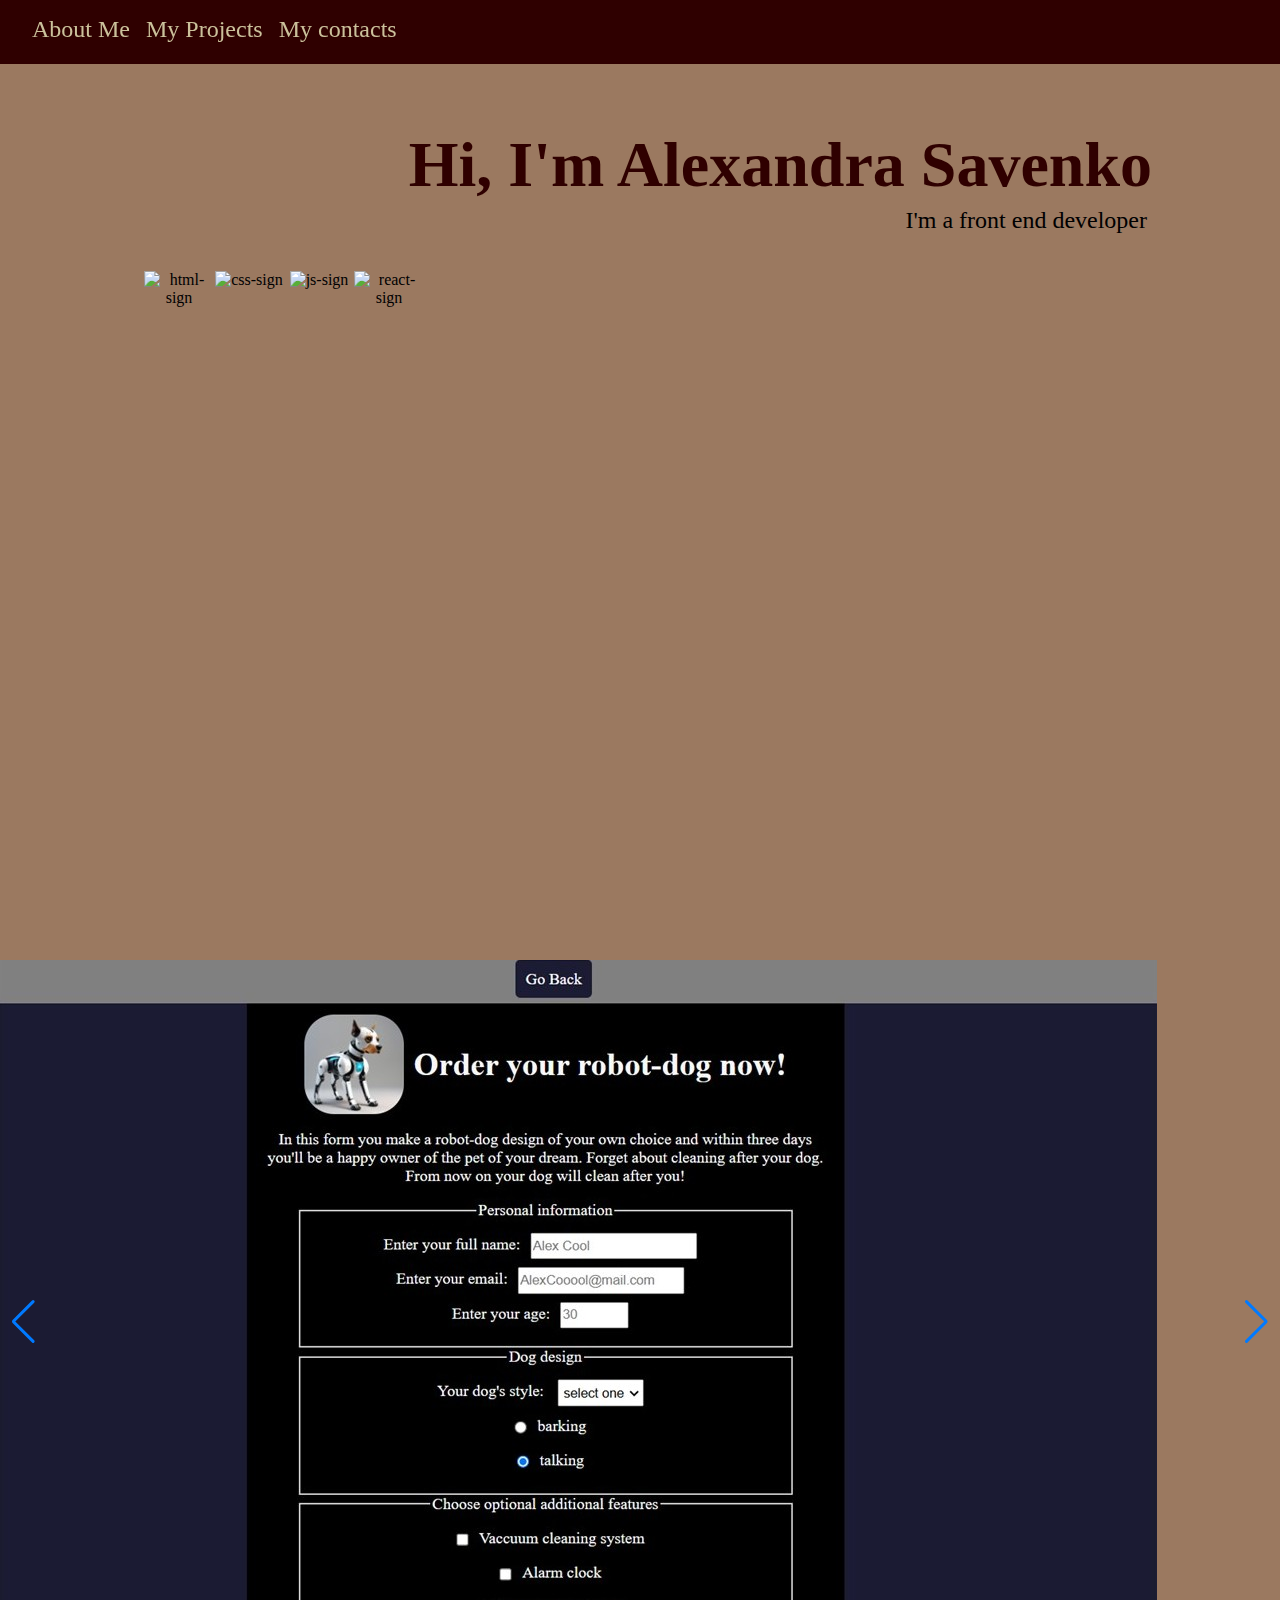
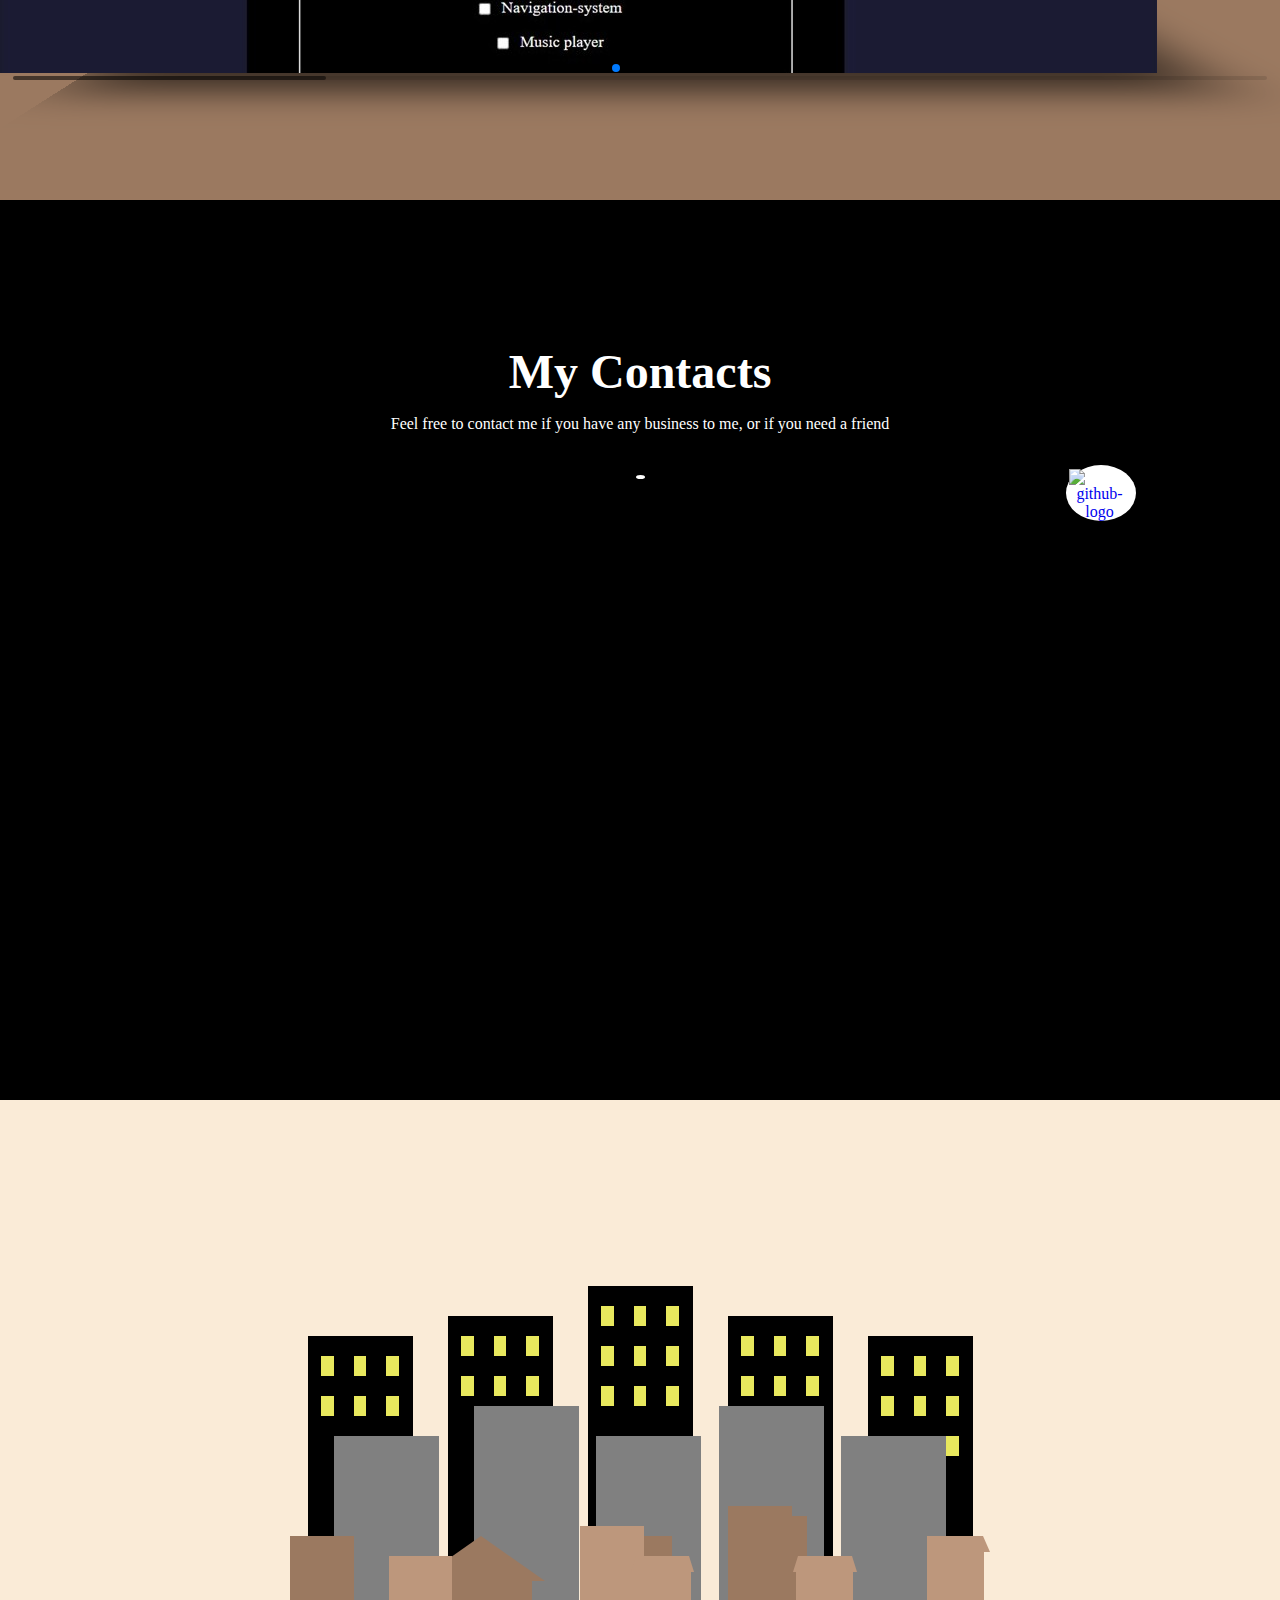
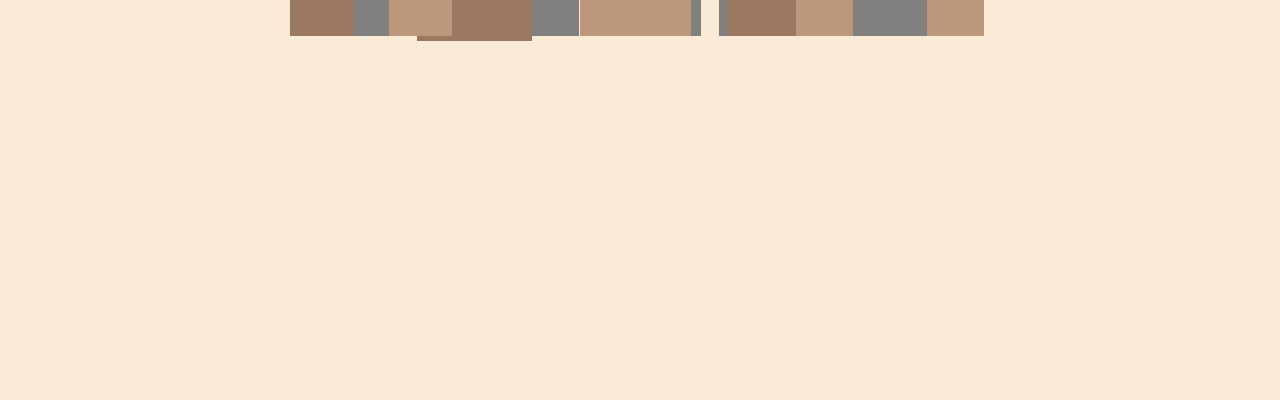
==== index.html @ 1b256c46 "city colors and windowns" ====
<!DOCTYPE html>
<html lang="en">
  <head>
    <meta charset="utf-8"/>
    <meta name="viewport" content="width=device-width, initial-scale=1.0"/>
    <title>My Portfolio</title>
    <link rel="stylesheet" href="./styles.css"/>
    <link
  rel="stylesheet"
  href="https://cdn.jsdelivr.net/npm/swiper@11/swiper-bundle.min.css"
/>

  </head>
  <body>
    <header>
      <nav id="navbar" class="navbar">
        <ul>
          <li><a href="#welcome-section">About Me</a></li>
          <li><a href="#projects">My Projects</a></li>
          <li><a href="#my-contacts">My contacts</a></li>
        </ul>
      </nav>
    </header>
    <main>
      <section id="welcome-section">
        <div class="container">
        <h1>Hi, I'm Alexandra Savenko</h1>
        <p>I'm a front end developer</p>
        <ul class="welcome-section-list">
          <li>
            <img src="https://www.svgrepo.com/show/508837/html5-01.svg" alt="html-sign"/>
            </li>
          <li>
            <img src="https://www.svgrepo.com/show/508794/css3-01.svg" alt="css-sign"/>
            </li>
          <li>
            <img src="https://www.svgrepo.com/show/521714/js.svg" alt="js-sign"/>
            </li>
          <li>
            <img src="https://www.svgrepo.com/show/424896/react-logo-programming-2.svg" alt="react-sign"/>
            </li>
        </ul>
        
        </div>
        
              </section>
              <section id="projects">
                <div class="swiper-container">
                <!-- <h2>My Portfolio</h2> -->
                <div class="swiper">
                  <!-- Additional required wrapper -->
                  <div class="swiper-wrapper">
                    <!-- Slides -->
                    <div class="swiper-slide">
                      <a id="profile-link" href="./SurveyFormPage/survey.html" target="_blank">
                        <img src="./img/SurveyImg.jpg" alt="survey form page" >
                      </a></div>
                    <div class="swiper-slide">
                        
                      <a id="profile-link" href="./TechnicalDocPage/techDoc.html" target="_blank">
                        <img src="./img/techDoc.jpg" alt="technical documentation page" >
                      </a></div>
                    <div class="swiper-slide">
                      <a id="profile-link" href="./ProductLandingPage/landing.html"target="_blank"> <img src="" alt="" >
                      </a></div>
                      <div class="swiper-slide">
                        <a id="profile-link" href="./cashRegProj/cashReg.html" target="_blank">
                          <img src="./img/SurveyImg.jpg" alt="" >
                        </a></div>
                    ...
                  </div>
                  <!-- If we need pagination -->
                  <div class="swiper-pagination"></div>
                
                  <!-- If we need navigation buttons -->
                  <div class="swiper-button-prev"></div>
                  <div class="swiper-button-next"></div>
                
                  <!-- If we need scrollbar -->
                  <div class="swiper-scrollbar"></div>
                </div> 
                <!-- end of swiper -->
                
               </div>
              </section>
              <section id="my-contacts">
                <div class="container">
                <h2>My Contacts</h2>
                <p>Feel free to contact me if you have any business to me, or if you need a friend</p>
                <ul>
                  <li>
                    <a href="https://ua.linkedin.com/"><img class="linkedin-logo" src="https://www.svgrepo.com/show/448234/linkedin.svg" alt=""/></a>
                  </li>
                   <li>
                    <a href="https://github.com/AlexandraSavenko"><img class="github-logo"  src="https://www.svgrepo.com/show/501210/github.svg" alt=""/></a>
                  </li>
                   <li>
                    <a href="+380977155733"><img class="phone" src="https://www.svgrepo.com/show/369484/phonecall-receive.svg" alt="github-logo"/></a>
                                      </li>
                </ul>
                </div>
              </section>
    </main>
    <footer>
      <div class="city-container">
        <div class="background">
        <div class="bb1 bb">
          <div class="window"></div>
          <div class="window"></div>
          <div class="window"></div>
          <div class="window"></div>
          <div class="window"></div>
          <div class="window"></div>
        </div>
        <div class="bb2 bb">
          <div class="window"></div>
          <div class="window"></div>
          <div class="window"></div>
          <div class="window"></div>
          <div class="window"></div>
          <div class="window"></div>
        </div>
        <div class="bb3 bb">
          <div class="window"></div>
          <div class="window"></div>
          <div class="window"></div>
          <div class="window"></div>
          <div class="window"></div>
          <div class="window"></div>
          <div class="window"></div>
          <div class="window"></div>
          <div class="window"></div>
        </div>
        <div class="bb4 bb">
          <div class="window"></div>
          <div class="window"></div>
          <div class="window"></div>
          <div class="window"></div>
          <div class="window"></div>
          <div class="window"></div>
        </div>
        <div class="bb5 bb">
          <div class="window"></div>
          <div class="window"></div>
          <div class="window"></div>
          <div class="window"></div>
          <div class="window"></div>
          <div class="window"></div>
          <div class="window"></div>
          <div class="window"></div>
          <div class="window"></div>
        </div>
      </div>
      <div class="foreground">
        <div></div>
        <div></div>
        <div class="fb1 fb"></div>
        <div></div>
        <div class="fb2 fb"></div>
        <div class="fb3 fb"></div>
        <div class="fb4 fb"></div>
        <div class="fb5 fb"></div>
        <div></div>
        <div></div>
      </div>
      <div class="first-line">
        <div class="fbl1 flb fbl-noroof"></div>
        <div class="fbl2 flb fbl-noroof"></div>
        <div class="fbl3 flb">
          <div class="fbl3a"></div>
          <div class="fbl3b"></div>
        </div>
        <div class="fbl4 flb fbl-noroof"></div>
        <div class="fbl5 flb fbl-noroof"></div>
        <div class="fbl6 flb fbl-noroof">
          
        </div>
        <div class="fbl7 flb">
          <div class="fbl7a"></div>
        <div class="fbl7b"></div>
      </div>
        <div class="fbl8 flb fbl-noroof">
          
        </div>
        <div class="fbl9 flb">
          <div class="fbl9a"></div>
        <div class="fbl9b"></div>
        </div>
        <div class="fbl10 flb">
          <div class="fbl10a"></div>
        <div class="fbl10b"></div>
        </div>
      </div>
      </div>
    </footer>
    <script src="./script.js"></script>
    
<script src="https://cdn.jsdelivr.net/npm/swiper@11/swiper-bundle.min.js"></script>
<script>
  const swiper = new Swiper('.swiper', {
    // Optional parameters
    // direction: 'vertical',
    effect: "cube",
    cubeEffect: {
shadow: true,
    },
     loop: true,
  
    // If we need pagination
    pagination: {
      el: '.swiper-pagination',
    },
  
    // Navigation arrows
    navigation: {
      nextEl: '.swiper-button-next',
      prevEl: '.swiper-button-prev',
    },
  
    // And if we need scrollbar
    scrollbar: {
      el: '.swiper-scrollbar',
    },
  });
</script>
  </body>
</html>
---- styles.css ----
*, :before, :after{box-sizing: border-box;
    margin: 0;
    padding: 0;}
    body{width: 100%;
    height: 100vh;
    }
    :root {
      --chocolate: #2f0000;
      --cappuchino: #9b7960;
      --latte: #bd977c;
      --flat-white: #cbc19b;
      --orange: orangered;
      --black: black;
      --grey: grey;
      --window-color: rgb(232, 232, 93);
    }
    section{
      height: 100vh;
    }
    ul{list-style-type: none;
    }
    a{text-decoration: none;
    }

     h2{
       font-size: 3rem;
       text-align: center;
       padding: 1rem 0;
     }
    header{
      position: fixed;
      top: 0;
     background-color: var(--chocolate);
     width: 100%;
     padding: 1rem;
     z-index: 999;
    }
    #navbar{position: fixed;
    top: 0;}
    .navbar ul{
      display: flex;
    gap: 1rem;
    justify-content: flex-end;
    }
    .navbar a{
      color: var(--flat-white);
      font-size: 1.5rem;
    }
    .navbar a:hover{
      color: var(--orange);
    }
    #welcome-section{
      width: 100%;
      height: 100vh;
      background-color: var(--cappuchino);
    }
    .container{
      padding: 0 10%;
      position: relative;
    }
    #welcome-section h1{
        color: var(--chocolate);
      font-size: 3rem;
      width: 100%;
      text-align: end;
    }
    #welcome-section p{
      text-align: end;
      font-size: 1.5rem;
      padding: 5px;
    }
    .welcome-section-list{
      display: flex;
      justify-content: flex-end;
      margin-top: 1rem;
      width: fit-content;
    }
    .welcome-section-list li{
     
      text-align: end;
    }
    .welcome-section-list img{width: 80%;
     }
     .welcome-section-list img:hover{
       width: 120%;
     }
     .swiper-container {
padding-top: 60px;
     }
     .swiper {
      width: 100%;
      height: 90%;
    }
    #projects{
       height: 100vh;
       background-color: var(--cappuchino);
       }
       #projects h2{
        color: var(--chocolate);
       }
    
     #my-contacts{
       background-color: black;
       color: white;
       height: 100vh;
       width: 100%;
     }
    
     #my-contacts p{text-align: center;}
     #my-contacts ul{
       margin-top: 1rem;
       display: flex;
       justify-content: space-between;
     }
    #my-contacts img{max-width: 100%;}
    
    .container ul{padding: 1rem;}
    .container ul li{
      text-align: center;
      width: 70px;
      height: 70px;
    }
    li .github-logo, li .phone{
      background-color: white;
      border-radius: 50%;
      padding: 4px 6px 0 3px;
      overflow: visible;
    }
    
    footer{
      background-color: antiquewhite;
      height: 100vh;
      width: 100vw;
      padding: 10px;
    }
    .city-container{
margin: 10% auto; 
width: 700px;
      height: 400px;
      position: relative;
      
    }
    .background{
      width: 100%;
      height: 100%;
      display: flex;
      align-items: flex-end;
      justify-content: space-around;
    }
    
    .bb{
      width: 15%;
      height: 300px;
      background-color: black;
      padding: 20px 10px;
      display: flex;
      flex-wrap: wrap;
      align-content: flex-start;
      justify-content: center;
      gap: 20px;
    }
    .window{
      width: 15%;
      height: 20px;
      background-color: var(--window-color);
    }
    .bb2, .bb4 {
      height: 320px;
    }
    .bb3{
      height: 350px;;
    }
    .foreground, .first-line {
      width: 100%;
      height: 100%;
      position: absolute;
      top: 0;
      display: flex;
      align-items: flex-end;
      justify-content: space-around;
    }
    .fb{
      width: 15%;
      height: 200px;
      background-color: grey;
    }
    .fb2, .fb4{
      height: 230px;
    }
    
    .flb{
      width: 20%;
      height: 100px;
      
    }
    .fbl-noroof{
      background-color: var(--cappuchino);
    }
    .fbl2{
      position: relative;
      left: 5%;
      height: 80px;
      background-color: #bd977c;
    }
    .fbl3a{
      border-bottom: 5vh solid var(--cappuchino); 
      border-left: 5vw solid transparent;
      border-right: 5vw solid transparent;
    }
    .fbl3b{
      width: 90%;
      height: 60%;
      background-color: var(--cappuchino);
    }
    .fbl4{
      position: relative;
      left: 5%;
      height: 110px;
      background-color: #bd977c;
    }
    .fbl6{
      height: 130px;
      position: relative;
      left: 8%;
    }
    .fbl7{
      position: relative;
      right: 15%;
      height: 80px;
    }
    .fbl7a, .fbl9a{
   
      border-bottom: 16px solid var(--latte);
      border-left: 5px solid transparent;
      border-right: 5px solid transparent;
    }
    .fbl7b, .fbl9b{
      width: 90%;
      height: 80%;
      margin: 0 auto;
      background-color: var(--latte);
    }
    .fbl8{
      position: relative;
      right: 8%;
      height: 120px;
    }
    .fbl9{
      position: relative;
      right: 10%;
      height: 80px;
    }
    .fbl10a{ border-bottom: 16px solid var(--latte);
      border-right: 7px solid transparent;
      }
    .fbl10b{
      width: 90%;
      height: 84%;
background-color: var(--latte);    }
    @media only screen and (min-width: 900px){
      .container{
      padding: 10%;
    }
    header{
        padding: 2rem;
    }
    #navbar{
        top: 1rem;
    }
    #welcome-section h1{font-size: 4rem;}
    }
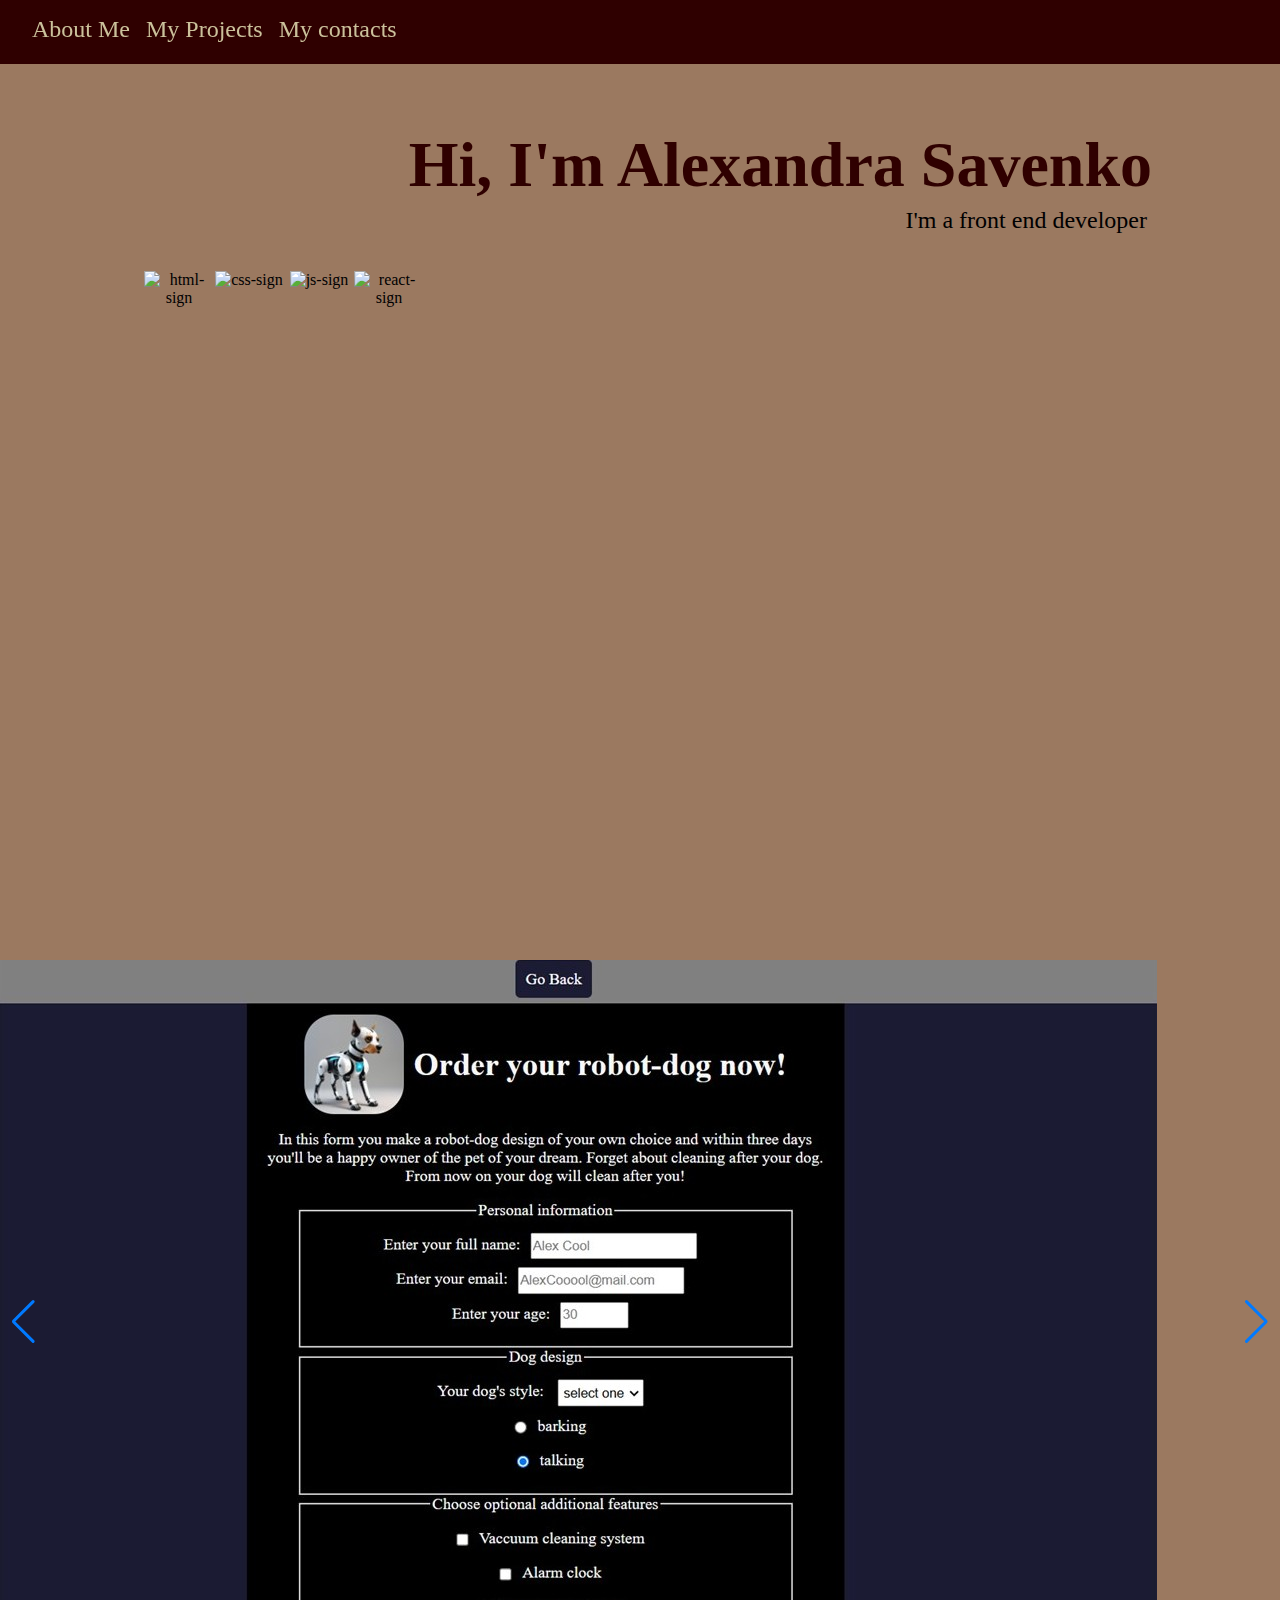
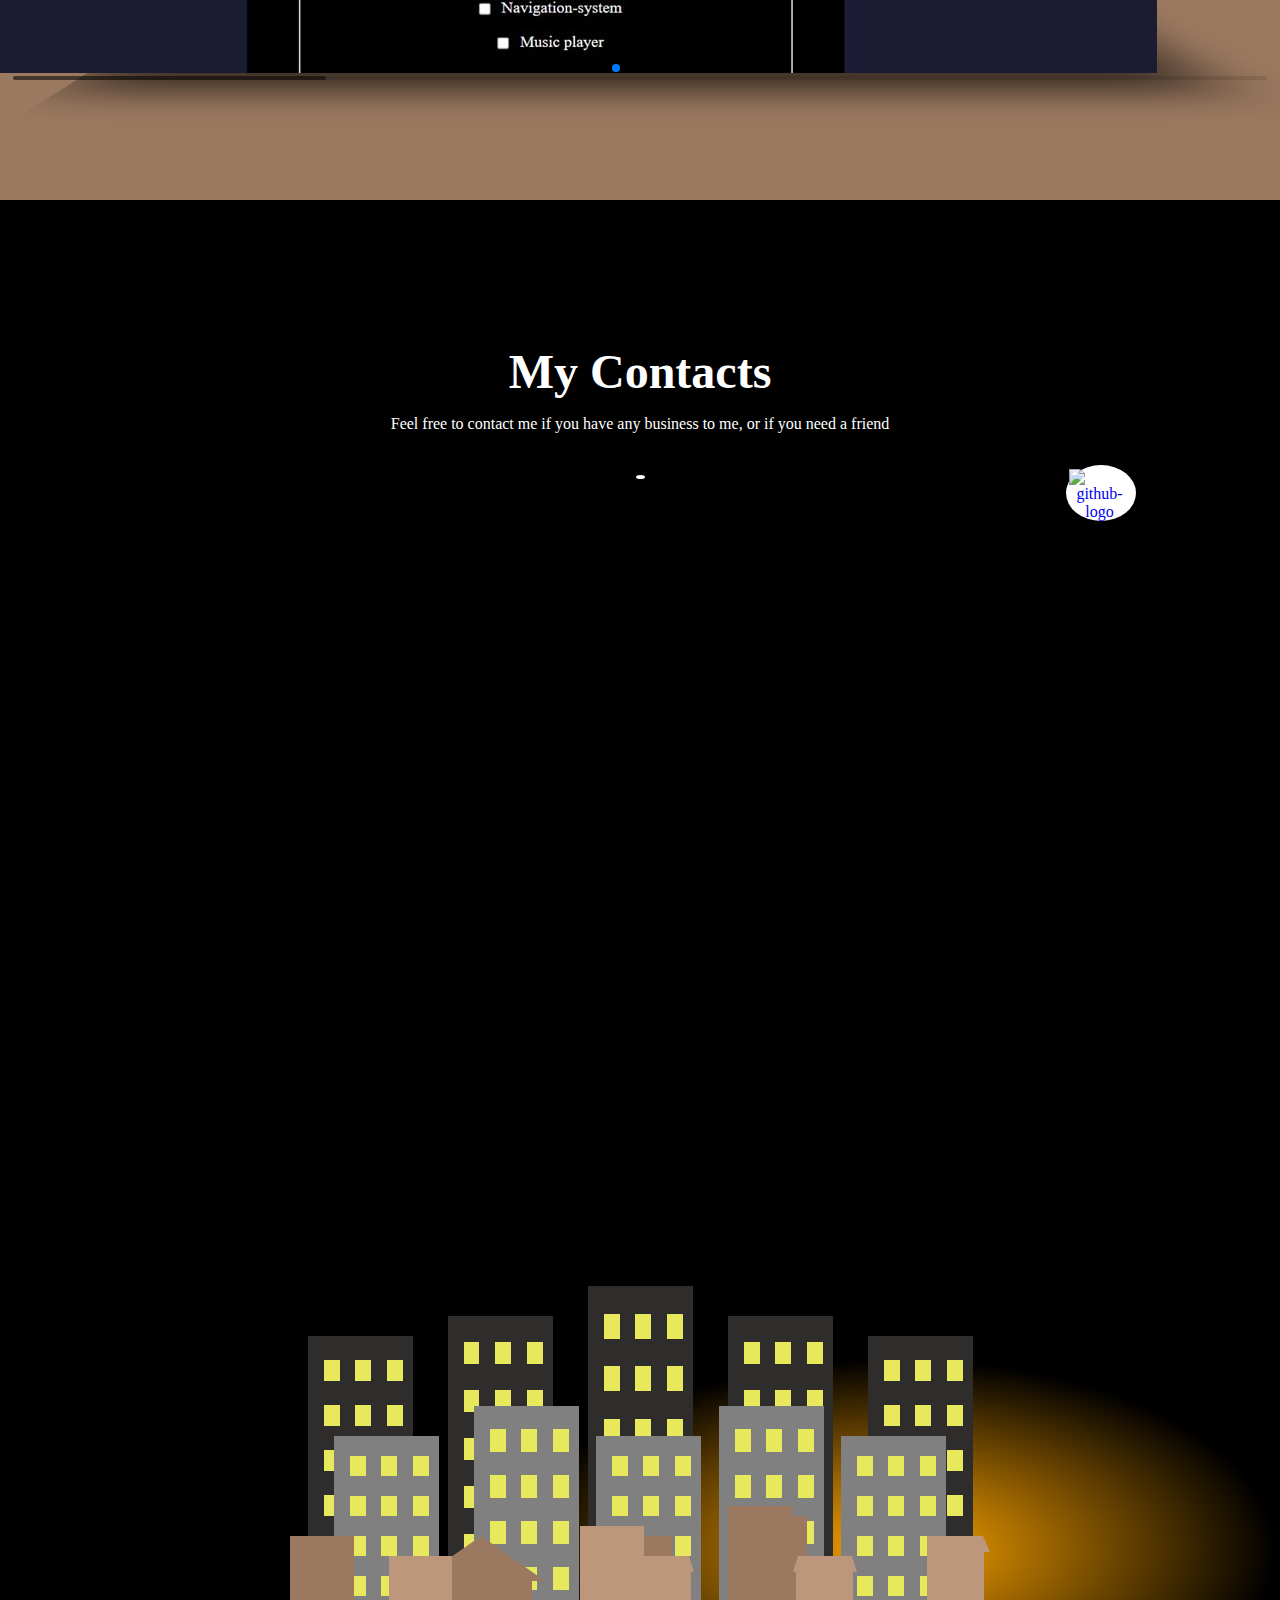
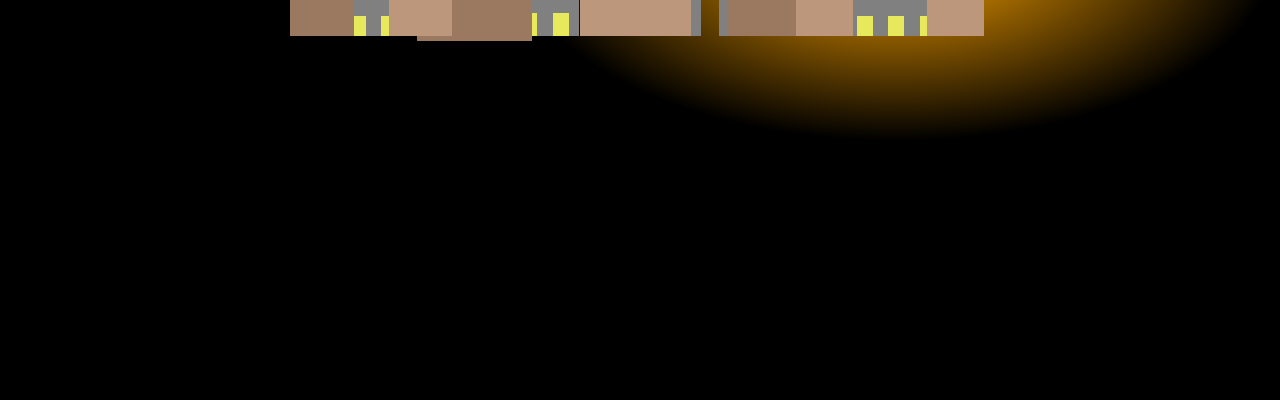
==== commit 1d51c51e: "footer added" ====
--- a/index.html
+++ b/index.html
@@ -105,50 +105,14 @@
       <div class="city-container">
         <div class="background">
         <div class="bb1 bb">
-          <div class="window"></div>
-          <div class="window"></div>
-          <div class="window"></div>
-          <div class="window"></div>
-          <div class="window"></div>
-          <div class="window"></div>
         </div>
         <div class="bb2 bb">
-          <div class="window"></div>
-          <div class="window"></div>
-          <div class="window"></div>
-          <div class="window"></div>
-          <div class="window"></div>
-          <div class="window"></div>
         </div>
         <div class="bb3 bb">
-          <div class="window"></div>
-          <div class="window"></div>
-          <div class="window"></div>
-          <div class="window"></div>
-          <div class="window"></div>
-          <div class="window"></div>
-          <div class="window"></div>
-          <div class="window"></div>
-          <div class="window"></div>
         </div>
         <div class="bb4 bb">
-          <div class="window"></div>
-          <div class="window"></div>
-          <div class="window"></div>
-          <div class="window"></div>
-          <div class="window"></div>
-          <div class="window"></div>
         </div>
         <div class="bb5 bb">
-          <div class="window"></div>
-          <div class="window"></div>
-          <div class="window"></div>
-          <div class="window"></div>
-          <div class="window"></div>
-          <div class="window"></div>
-          <div class="window"></div>
-          <div class="window"></div>
-          <div class="window"></div>
         </div>
       </div>
       <div class="foreground">
--- a/styles.css
+++ b/styles.css
@@ -11,6 +11,7 @@
       --flat-white: #cbc19b;
       --orange: orangered;
       --black: black;
+      --dark-grey: rgb(47, 44, 44);
       --grey: grey;
       --window-color: rgb(232, 232, 93);
     }
@@ -128,7 +129,12 @@
     }
     
     footer{
-      background-color: antiquewhite;
+     background: radial-gradient(
+      ellipse at 70%,
+      orange,
+      black 30%,
+      black 100%
+     );
       height: 100vh;
       width: 100vw;
       padding: 10px;
@@ -151,13 +157,21 @@
     .bb{
       width: 15%;
       height: 300px;
-      background-color: black;
-      padding: 20px 10px;
-      display: flex;
-      flex-wrap: wrap;
-      align-content: flex-start;
-      justify-content: center;
-      gap: 20px;
+      background-color: var(--dark-grey);
+      background: repeating-linear-gradient(
+        90deg,
+        var(--dark-grey),
+        var(--dark-grey) 15%,
+        transparent 15%,
+        transparent 30%
+      ),
+      repeating-linear-gradient(
+        var(--dark-grey),
+        var(--dark-grey) 8%,
+        var(--window-color) 8%,
+        var(--window-color) 15%
+
+      )
     }
     .window{
       width: 15%;
@@ -183,6 +197,20 @@
       width: 15%;
       height: 200px;
       background-color: grey;
+      background: repeating-linear-gradient(
+        90deg,
+        var(--grey),
+        var(--grey) 15%,
+        transparent 15%,
+        transparent 30%
+      ),
+      repeating-linear-gradient(
+        var(--grey),
+        var(--grey) 10%,
+        var(--window-color) 10%,
+        var(--window-color) 20%
+
+      )
     }
     .fb2, .fb4{
       height: 230px;
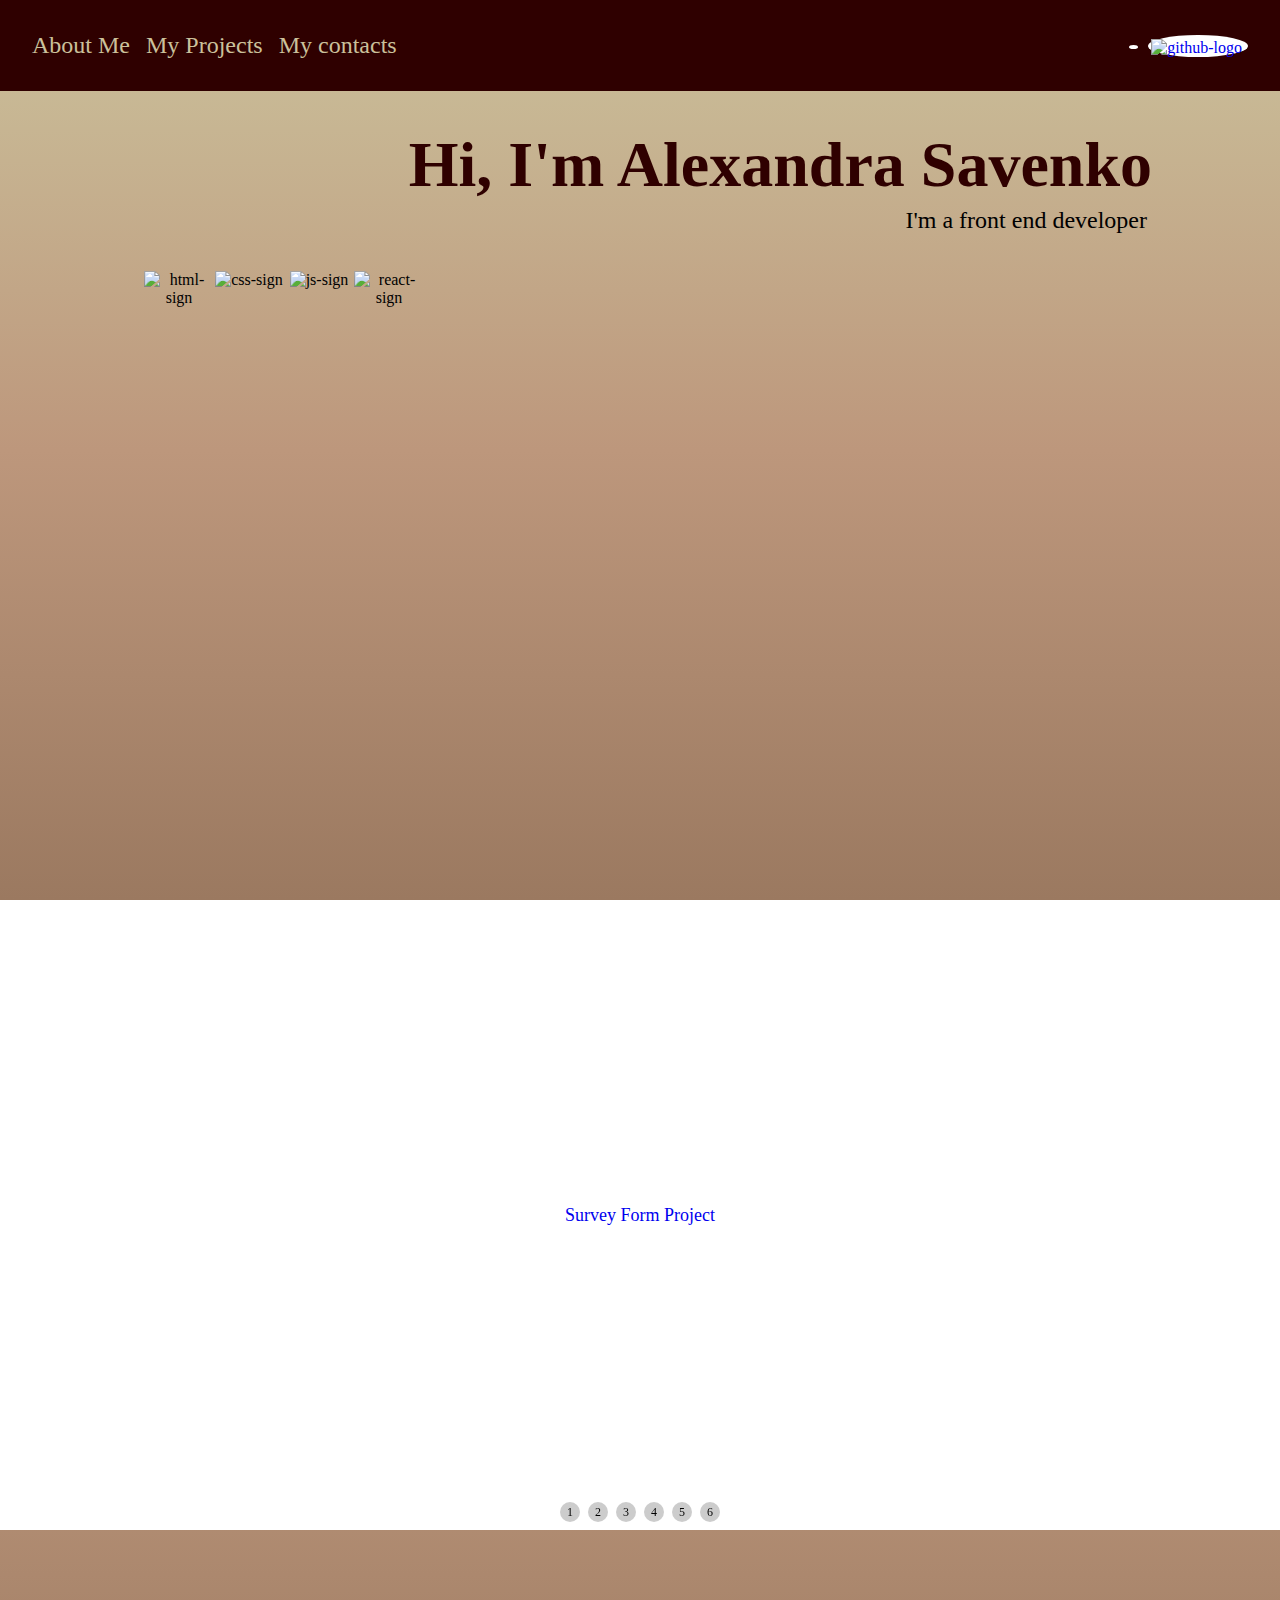
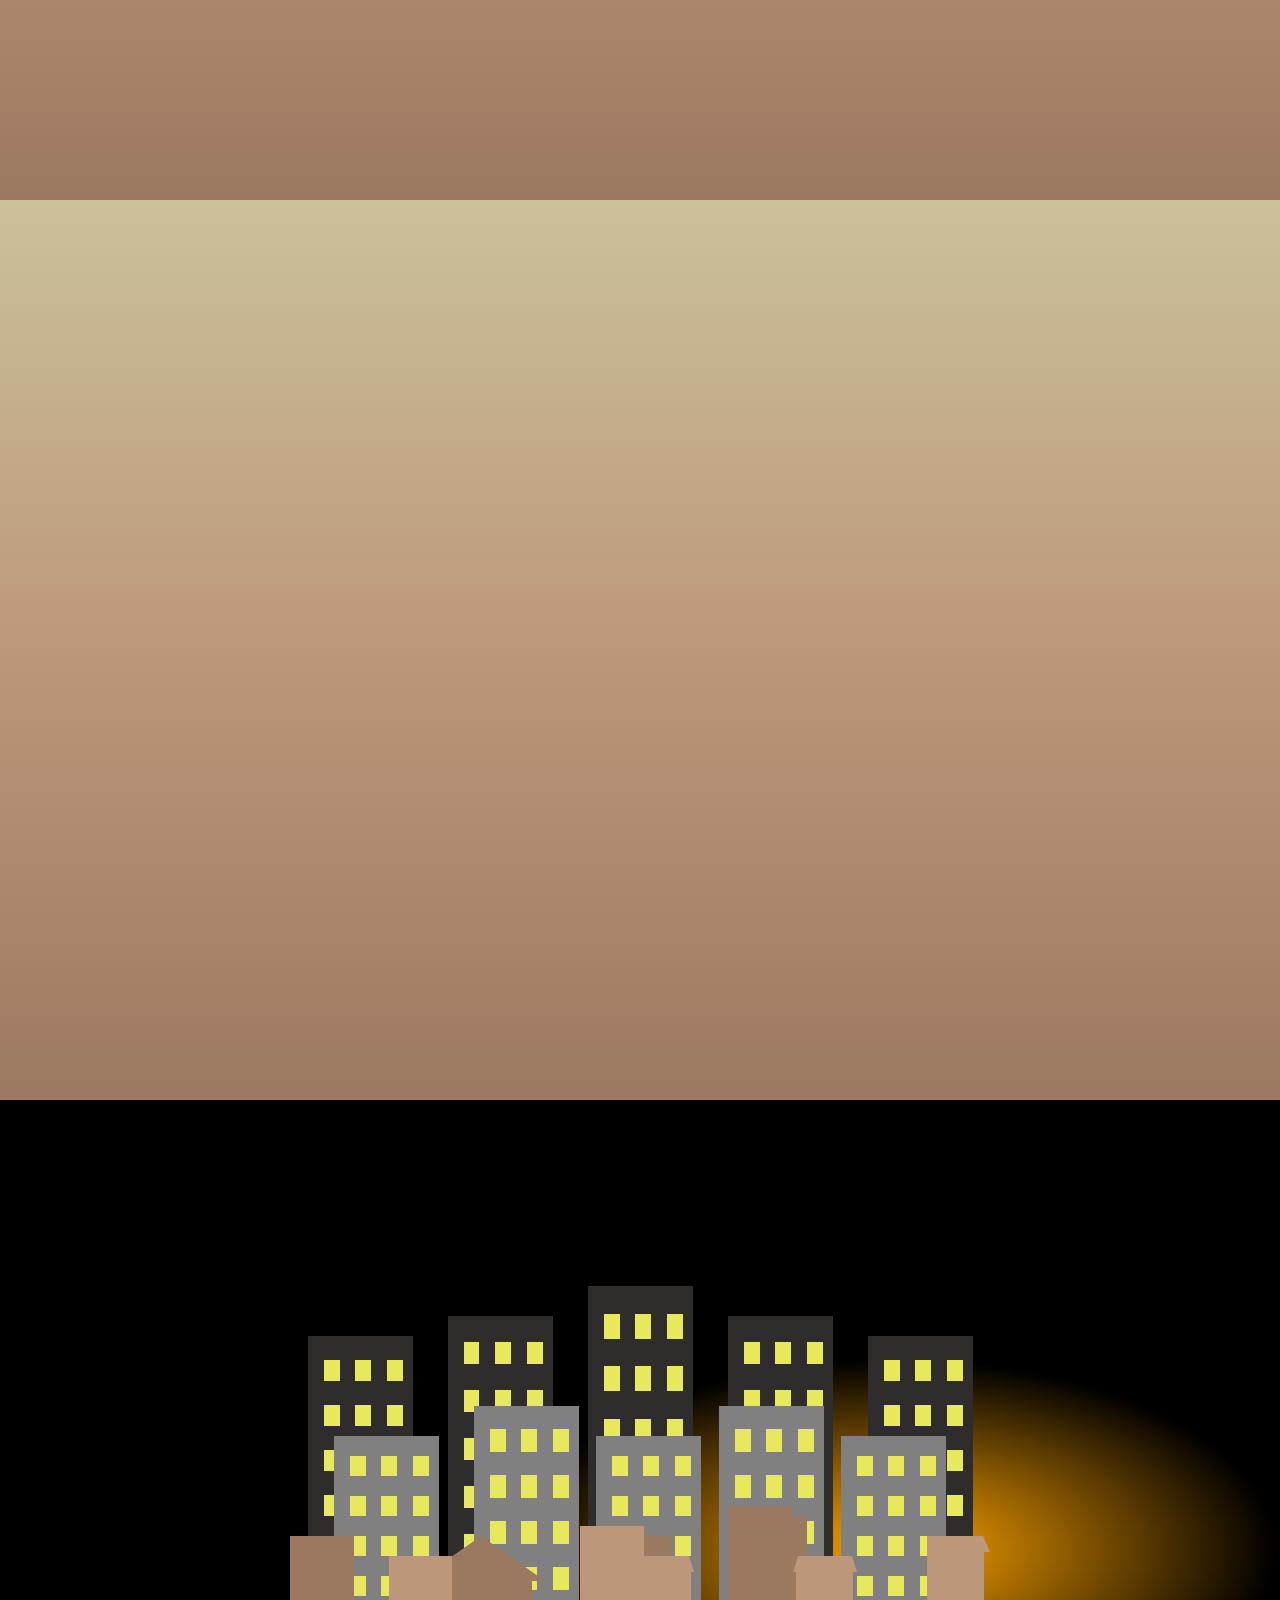
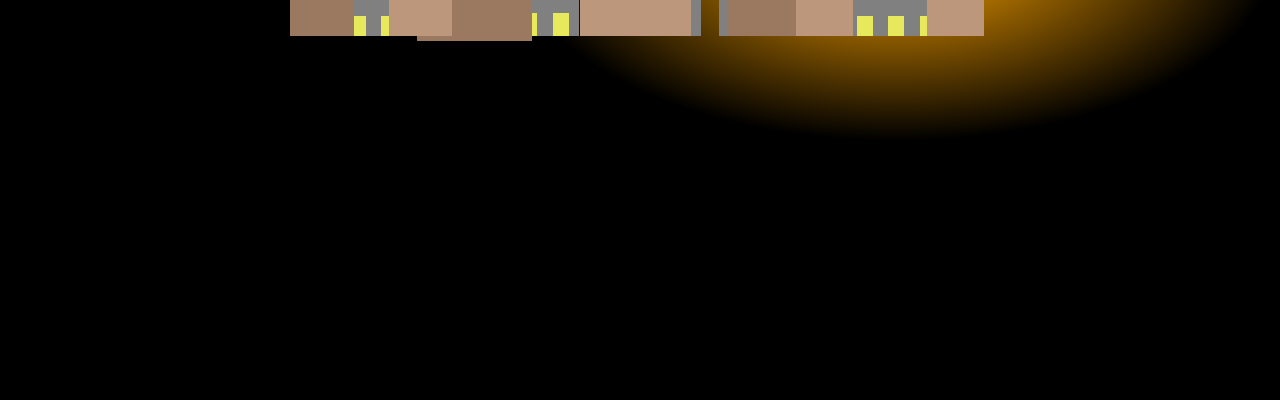
==== commit bd322dfb: "tribute page added" ====
--- a/index.html
+++ b/index.html
@@ -20,6 +20,18 @@
           <li><a href="#my-contacts">My contacts</a></li>
         </ul>
       </nav>
+      <ul class="my-contacts">
+        <li>
+          <a href="https://ua.linkedin.com/">
+            <img class="linkedin-logo" src="https://www.svgrepo.com/show/448234/linkedin.svg" alt=""/></a>
+        </li>
+         <li>
+          <a href="https://github.com/AlexandraSavenko"><img class="github-logo"  src="https://www.svgrepo.com/show/501210/github.svg" alt=""/></a>
+        </li>
+         <li>
+          <a href="+380977155733"><img class="phone" src="https://www.svgrepo.com/show/369484/phonecall-receive.svg" alt="github-logo"/></a>
+                            </li>
+      </ul>
     </header>
     <main>
       <section id="welcome-section">
@@ -53,52 +65,46 @@
                     <!-- Slides -->
                     <div class="swiper-slide">
                       <a id="profile-link" href="./SurveyFormPage/survey.html" target="_blank">
-                        <img src="./img/SurveyImg.jpg" alt="survey form page" >
+                        Survey Form Project
                       </a></div>
+                      <div class="swiper-slide">
+                        <a id="profile-link" href="./tributePage/tributePage.html" target="_blank">
+                        Tribute Page
+                        </a></div>
                     <div class="swiper-slide">
-                        
                       <a id="profile-link" href="./TechnicalDocPage/techDoc.html" target="_blank">
-                        <img src="./img/techDoc.jpg" alt="technical documentation page" >
-                      </a></div>
+                        Technical Documentation Project
+                      </a>
+                  </div>
                     <div class="swiper-slide">
-                      <a id="profile-link" href="./ProductLandingPage/landing.html"target="_blank"> <img src="" alt="" >
+                      <a id="profile-link" href="./ProductLandingPage/landing.html"target="_blank"> 
+                        Product Landing Project
                       </a></div>
                       <div class="swiper-slide">
                         <a id="profile-link" href="./cashRegProj/cashReg.html" target="_blank">
-                          <img src="./img/SurveyImg.jpg" alt="" >
+                         Cash Regester Project
                         </a></div>
+                        <div class="swiper-slide">
+                          <a id="profile-link" href="./pokSearchPage/pokSearch.html" target="_blank">
+                           Pokemon Search Project
+                          </a></div>
                     ...
                   </div>
                   <!-- If we need pagination -->
                   <div class="swiper-pagination"></div>
                 
                   <!-- If we need navigation buttons -->
-                  <div class="swiper-button-prev"></div>
-                  <div class="swiper-button-next"></div>
+                  <!-- <div class="swiper-button-prev"></div>
+                  <div class="swiper-button-next"></div> -->
                 
                   <!-- If we need scrollbar -->
-                  <div class="swiper-scrollbar"></div>
+                  <!-- <div class="swiper-scrollbar"></div> -->
                 </div> 
                 <!-- end of swiper -->
                 
                </div>
               </section>
               <section id="my-contacts">
-                <div class="container">
-                <h2>My Contacts</h2>
-                <p>Feel free to contact me if you have any business to me, or if you need a friend</p>
-                <ul>
-                  <li>
-                    <a href="https://ua.linkedin.com/"><img class="linkedin-logo" src="https://www.svgrepo.com/show/448234/linkedin.svg" alt=""/></a>
-                  </li>
-                   <li>
-                    <a href="https://github.com/AlexandraSavenko"><img class="github-logo"  src="https://www.svgrepo.com/show/501210/github.svg" alt=""/></a>
-                  </li>
-                   <li>
-                    <a href="+380977155733"><img class="phone" src="https://www.svgrepo.com/show/369484/phonecall-receive.svg" alt="github-logo"/></a>
-                                      </li>
-                </ul>
-                </div>
               </section>
     </main>
     <footer>
@@ -163,28 +169,27 @@
 <script>
   const swiper = new Swiper('.swiper', {
     // Optional parameters
-    // direction: 'vertical',
-    effect: "cube",
-    cubeEffect: {
-shadow: true,
-    },
+
      loop: true,
-  
     // If we need pagination
     pagination: {
       el: '.swiper-pagination',
+      clickable: true,
+        renderBullet: function (index, className) {
+          return '<span class="' + className + '">' + (index + 1) + "</span>";
+        },
     },
   
     // Navigation arrows
-    navigation: {
-      nextEl: '.swiper-button-next',
-      prevEl: '.swiper-button-prev',
-    },
+    // navigation: {
+    //   nextEl: '.swiper-button-next',
+    //   prevEl: '.swiper-button-prev',
+    // },
   
     // And if we need scrollbar
-    scrollbar: {
-      el: '.swiper-scrollbar',
-    },
+    // scrollbar: {
+    //   el: '.swiper-scrollbar',
+    // },
   });
 </script>
   </body>
--- a/styles.css
+++ b/styles.css
@@ -1,9 +1,7 @@
 *, :before, :after{box-sizing: border-box;
     margin: 0;
     padding: 0;}
-    body{width: 100%;
-    height: 100vh;
-    }
+   
     :root {
       --chocolate: #2f0000;
       --cappuchino: #9b7960;
@@ -14,6 +12,14 @@
       --dark-grey: rgb(47, 44, 44);
       --grey: grey;
       --window-color: rgb(232, 232, 93);
+    } 
+    body{width: 100%;
+    height: 100vh;
+    background: linear-gradient(
+      var(--flat-white),
+      var(--latte),
+      var(--cappuchino)
+    );
     }
     section{
       height: 100vh;
@@ -35,9 +41,11 @@
      width: 100%;
      padding: 1rem;
      z-index: 999;
-    }
-    #navbar{position: fixed;
-    top: 0;}
+display: flex;
+justify-content: space-between;
+align-items: center;
+    }
+
     .navbar ul{
       display: flex;
     gap: 1rem;
@@ -50,10 +58,31 @@
     .navbar a:hover{
       color: var(--orange);
     }
+    .my-contacts{
+      width: fit-content;
+       display: flex;
+       gap: 10px;
+       justify-content: space-between;
+     }
+    .my-contacts img{width: 40px;
+    height: auto;}
+    
+    .container ul{padding: 1rem;}
+    .container ul li{
+      text-align: center;
+      width: 70px;
+      height: 70px;
+    }
+    li .github-logo, li .phone{
+      background-color: white;
+      border-radius: 50%;
+      padding: 4px 6px 0 3px;
+      overflow: visible;
+    }
     #welcome-section{
       width: 100%;
       height: 100vh;
-      background-color: var(--cappuchino);
+      /* background-color: var(--cappuchino); */
     }
     .container{
       padding: 0 10%;
@@ -85,48 +114,58 @@
      .welcome-section-list img:hover{
        width: 120%;
      }
-     .swiper-container {
-padding-top: 60px;
-     }
+     /* .swiper-container {
+padding-top: 20vh;
+     } */
      .swiper {
       width: 100%;
-      height: 90%;
-    }
+      height: 70vh;
+    }
+    
+    .slide-cover{
+      background-color: rgba(127, 255, 212, 0.36);
+      width: 100%;
+      height: 100%;
+    }
+    .slide-cover:hover{
+      display: none;
+    }
+    .swiper-wrapper .swiper-slide {
+      text-align: center;
+      font-size: 18px;
+      background: #fff;
+      display: flex;
+      justify-content: center;
+      align-items: center;
+    }
+
+    .swiper-pagination .swiper-pagination-bullet {
+      width: 20px;
+      height: 20px;
+      text-align: center;
+      line-height: 20px;
+      font-size: 12px;
+      color: #000;
+      opacity: 1;
+      background: rgba(0, 0, 0, 0.2);
+    }
+   
     #projects{
        height: 100vh;
-       background-color: var(--cappuchino);
+       /* background-color: var(--cappuchino); */
        }
        #projects h2{
         color: var(--chocolate);
        }
     
-     #my-contacts{
+     /* #my-contacts{
        background-color: black;
        color: white;
        height: 100vh;
        width: 100%;
-     }
-    
-     #my-contacts p{text-align: center;}
-     #my-contacts ul{
-       margin-top: 1rem;
-       display: flex;
-       justify-content: space-between;
-     }
-    #my-contacts img{max-width: 100%;}
-    
-    .container ul{padding: 1rem;}
-    .container ul li{
-      text-align: center;
-      width: 70px;
-      height: 70px;
-    }
-    li .github-logo, li .phone{
-      background-color: white;
-      border-radius: 50%;
-      padding: 4px 6px 0 3px;
-      overflow: visible;
-    }
+     } */
+    
+
     
     footer{
      background: radial-gradient(
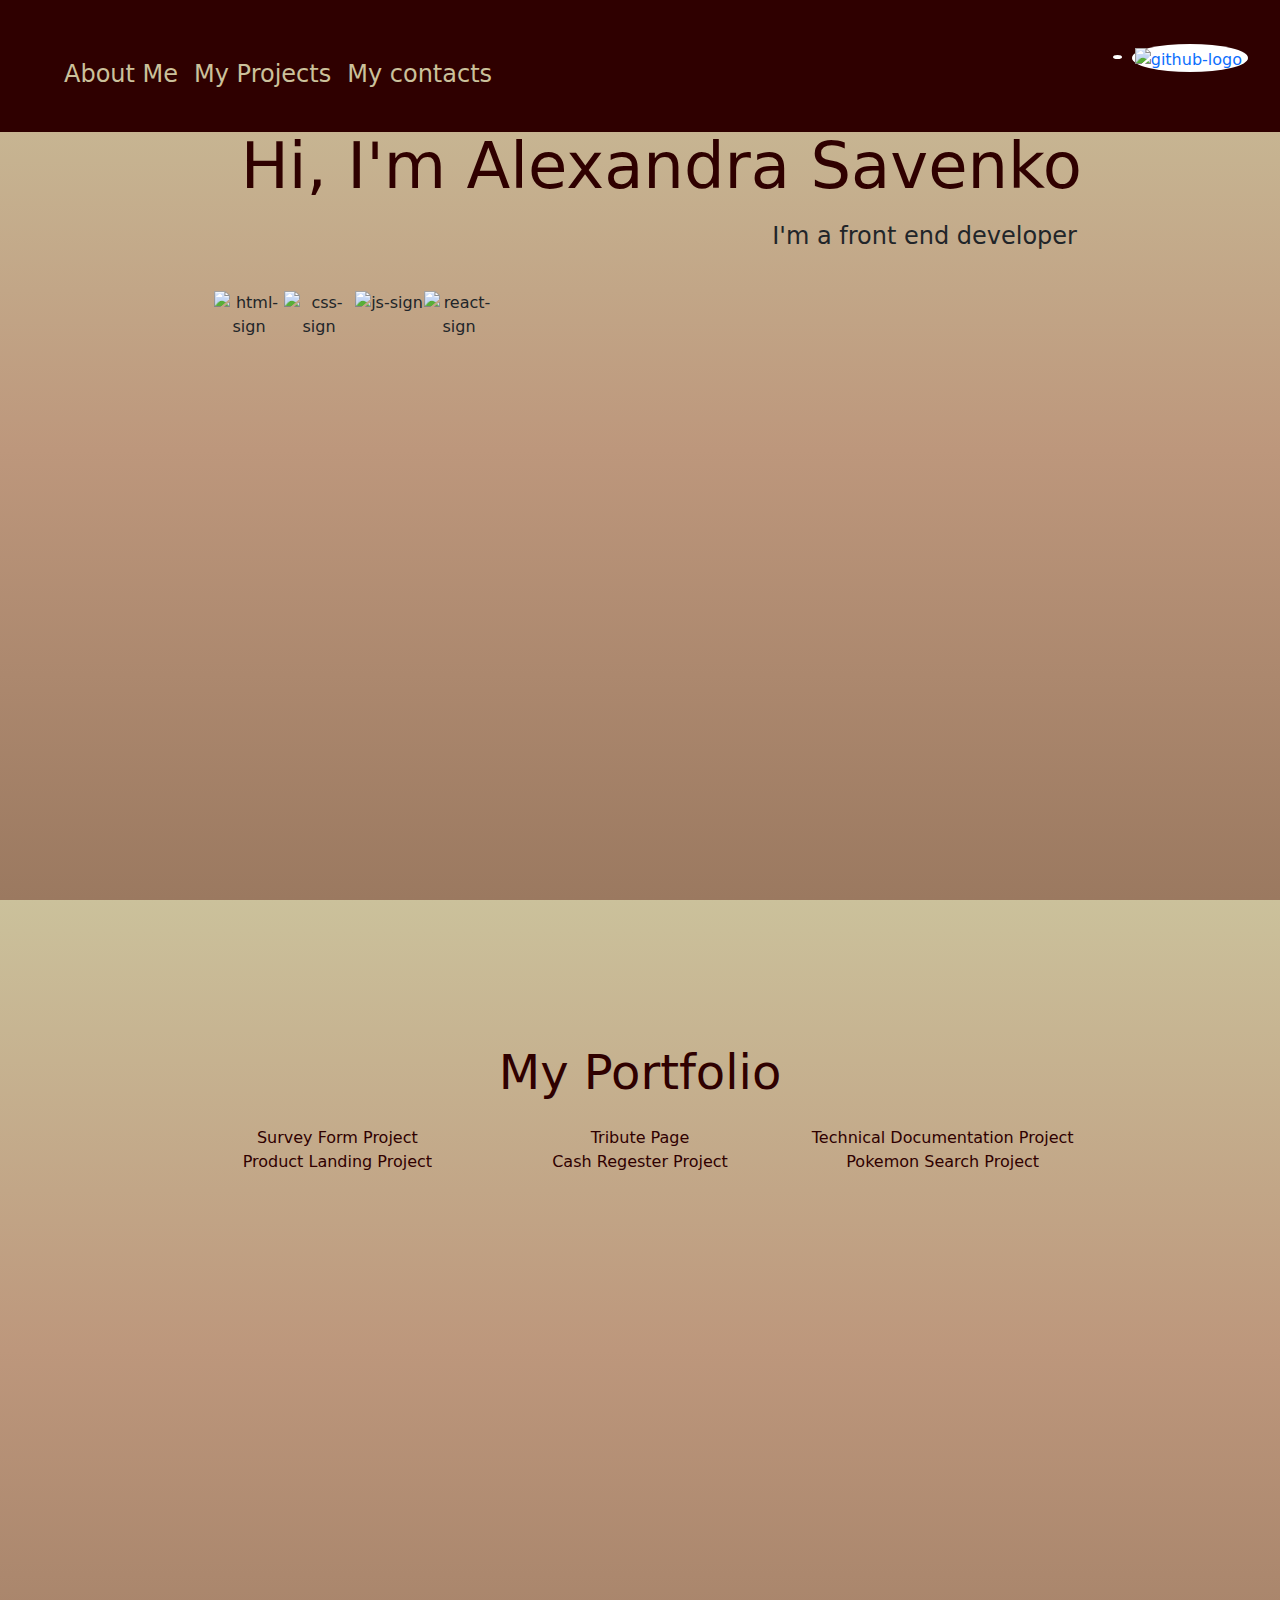
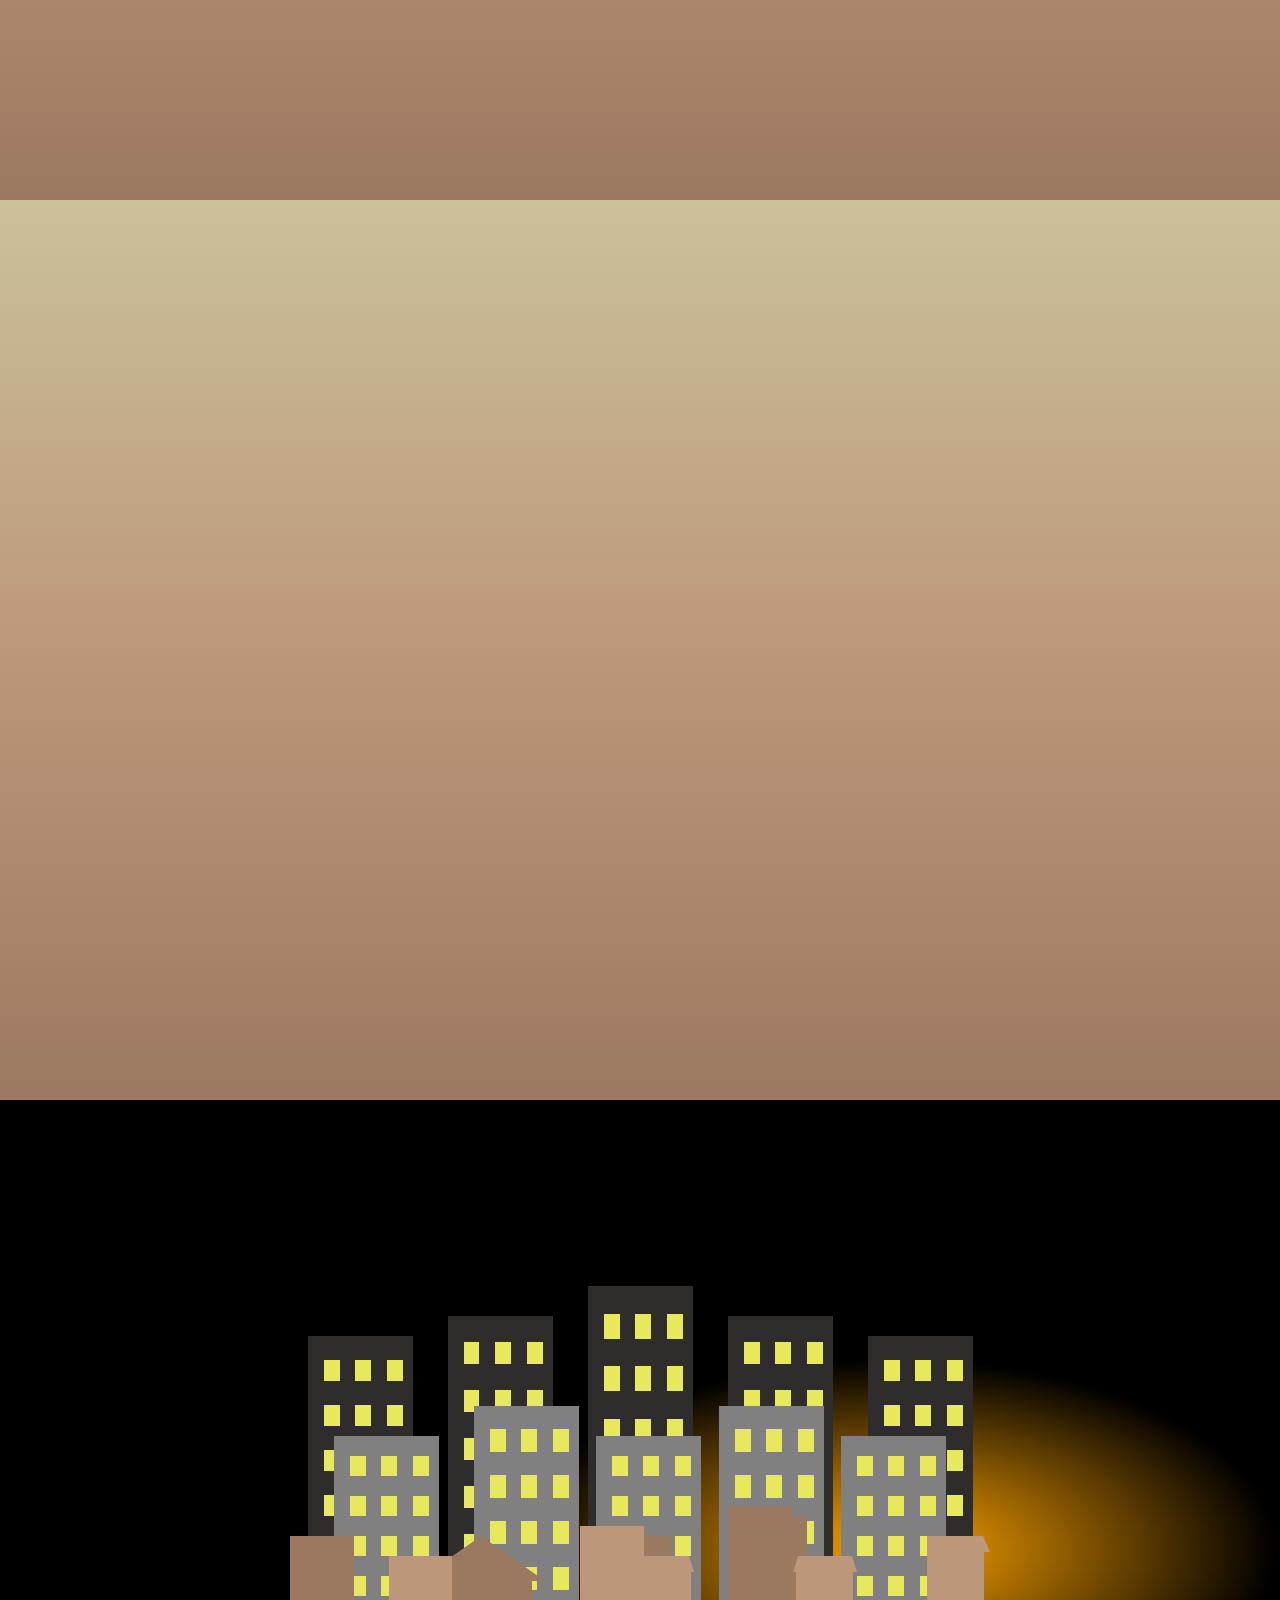
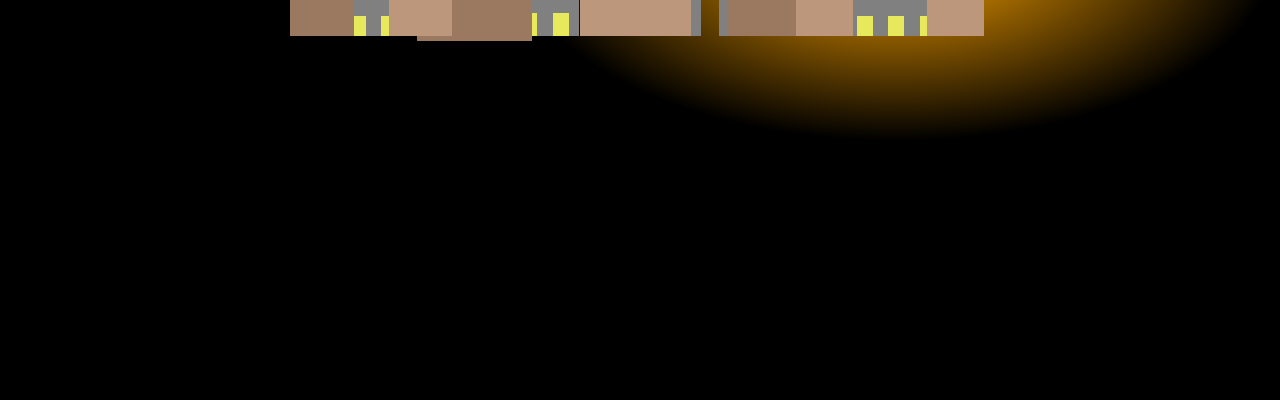
==== commit 1539661b: "swiper removed" ====
--- a/index.html
+++ b/index.html
@@ -4,11 +4,9 @@
     <meta charset="utf-8"/>
     <meta name="viewport" content="width=device-width, initial-scale=1.0"/>
     <title>My Portfolio</title>
+    <link rel="stylesheet" href="https://cdn.jsdelivr.net/npm/bootstrap@5.3.3/dist/css/bootstrap.min.css
+">
     <link rel="stylesheet" href="./styles.css"/>
-    <link
-  rel="stylesheet"
-  href="https://cdn.jsdelivr.net/npm/swiper@11/swiper-bundle.min.css"
-/>
 
   </head>
   <body>
@@ -54,55 +52,43 @@
         </ul>
         
         </div>
-        
               </section>
               <section id="projects">
-                <div class="swiper-container">
-                <!-- <h2>My Portfolio</h2> -->
-                <div class="swiper">
-                  <!-- Additional required wrapper -->
-                  <div class="swiper-wrapper">
-                    <!-- Slides -->
-                    <div class="swiper-slide">
-                      <a id="profile-link" href="./SurveyFormPage/survey.html" target="_blank">
-                        Survey Form Project
-                      </a></div>
-                      <div class="swiper-slide">
-                        <a id="profile-link" href="./tributePage/tributePage.html" target="_blank">
-                        Tribute Page
-                        </a></div>
-                    <div class="swiper-slide">
-                      <a id="profile-link" href="./TechnicalDocPage/techDoc.html" target="_blank">
-                        Technical Documentation Project
-                      </a>
-                  </div>
-                    <div class="swiper-slide">
-                      <a id="profile-link" href="./ProductLandingPage/landing.html"target="_blank"> 
-                        Product Landing Project
-                      </a></div>
-                      <div class="swiper-slide">
-                        <a id="profile-link" href="./cashRegProj/cashReg.html" target="_blank">
-                         Cash Regester Project
-                        </a></div>
-                        <div class="swiper-slide">
-                          <a id="profile-link" href="./pokSearchPage/pokSearch.html" target="_blank">
-                           Pokemon Search Project
-                          </a></div>
-                    ...
-                  </div>
-                  <!-- If we need pagination -->
-                  <div class="swiper-pagination"></div>
-                
-                  <!-- If we need navigation buttons -->
-                  <!-- <div class="swiper-button-prev"></div>
-                  <div class="swiper-button-next"></div> -->
-                
-                  <!-- If we need scrollbar -->
-                  <!-- <div class="swiper-scrollbar"></div> -->
-                </div> 
-                <!-- end of swiper -->
-                
-               </div>
+                <div class="container text-center">
+              <h2>My Portfolio</h2>
+              <div class="row">
+                <div class="col">
+                  <a id="profile-link" href="./SurveyFormPage/survey.html" target="_blank">
+                    Survey Form Project
+                  </a>
+                </div>
+                <div class="col">
+                  <a id="profile-link" href="./tributePage/tributePage.html" target="_blank">
+                    Tribute Page
+                    </a>
+                </div>
+                <div class="col"><a id="profile-link" href="./TechnicalDocPage/techDoc.html" target="_blank">
+                  Technical Documentation Project
+                </a></div>
+              </div>
+              <div class="row">
+                <div class="col">
+                  <a id="profile-link" href="./ProductLandingPage/landing.html"target="_blank"> 
+                    Product Landing Project
+                  </a>
+                </div>
+                <div class="col">
+                  <a id="profile-link" href="./cashRegProj/cashReg.html" target="_blank">
+                    Cash Regester Project
+                   </a>
+                </div>
+                <div class="col">
+                  <a id="profile-link" href="./pokSearchPage/pokSearch.html" target="_blank">
+                    Pokemon Search Project
+                   </a>
+                </div>
+              </div>
+              </div>
               </section>
               <section id="my-contacts">
               </section>
@@ -165,32 +151,5 @@
     </footer>
     <script src="./script.js"></script>
     
-<script src="https://cdn.jsdelivr.net/npm/swiper@11/swiper-bundle.min.js"></script>
-<script>
-  const swiper = new Swiper('.swiper', {
-    // Optional parameters
-
-     loop: true,
-    // If we need pagination
-    pagination: {
-      el: '.swiper-pagination',
-      clickable: true,
-        renderBullet: function (index, className) {
-          return '<span class="' + className + '">' + (index + 1) + "</span>";
-        },
-    },
-  
-    // Navigation arrows
-    // navigation: {
-    //   nextEl: '.swiper-button-next',
-    //   prevEl: '.swiper-button-prev',
-    // },
-  
-    // And if we need scrollbar
-    // scrollbar: {
-    //   el: '.swiper-scrollbar',
-    // },
-  });
-</script>
   </body>
 </html>
--- a/styles.css
+++ b/styles.css
@@ -114,49 +114,16 @@
      .welcome-section-list img:hover{
        width: 120%;
      }
-     /* .swiper-container {
-padding-top: 20vh;
-     } */
-     .swiper {
-      width: 100%;
-      height: 70vh;
-    }
-    
-    .slide-cover{
-      background-color: rgba(127, 255, 212, 0.36);
-      width: 100%;
-      height: 100%;
-    }
-    .slide-cover:hover{
-      display: none;
-    }
-    .swiper-wrapper .swiper-slide {
-      text-align: center;
-      font-size: 18px;
-      background: #fff;
-      display: flex;
-      justify-content: center;
-      align-items: center;
-    }
-
-    .swiper-pagination .swiper-pagination-bullet {
-      width: 20px;
-      height: 20px;
-      text-align: center;
-      line-height: 20px;
-      font-size: 12px;
-      color: #000;
-      opacity: 1;
-      background: rgba(0, 0, 0, 0.2);
-    }
-   
+    
     #projects{
        height: 100vh;
-       /* background-color: var(--cappuchino); */
        }
        #projects h2{
         color: var(--chocolate);
        }
+#projects a{
+  color: var(--chocolate)
+}
     
      /* #my-contacts{
        background-color: black;
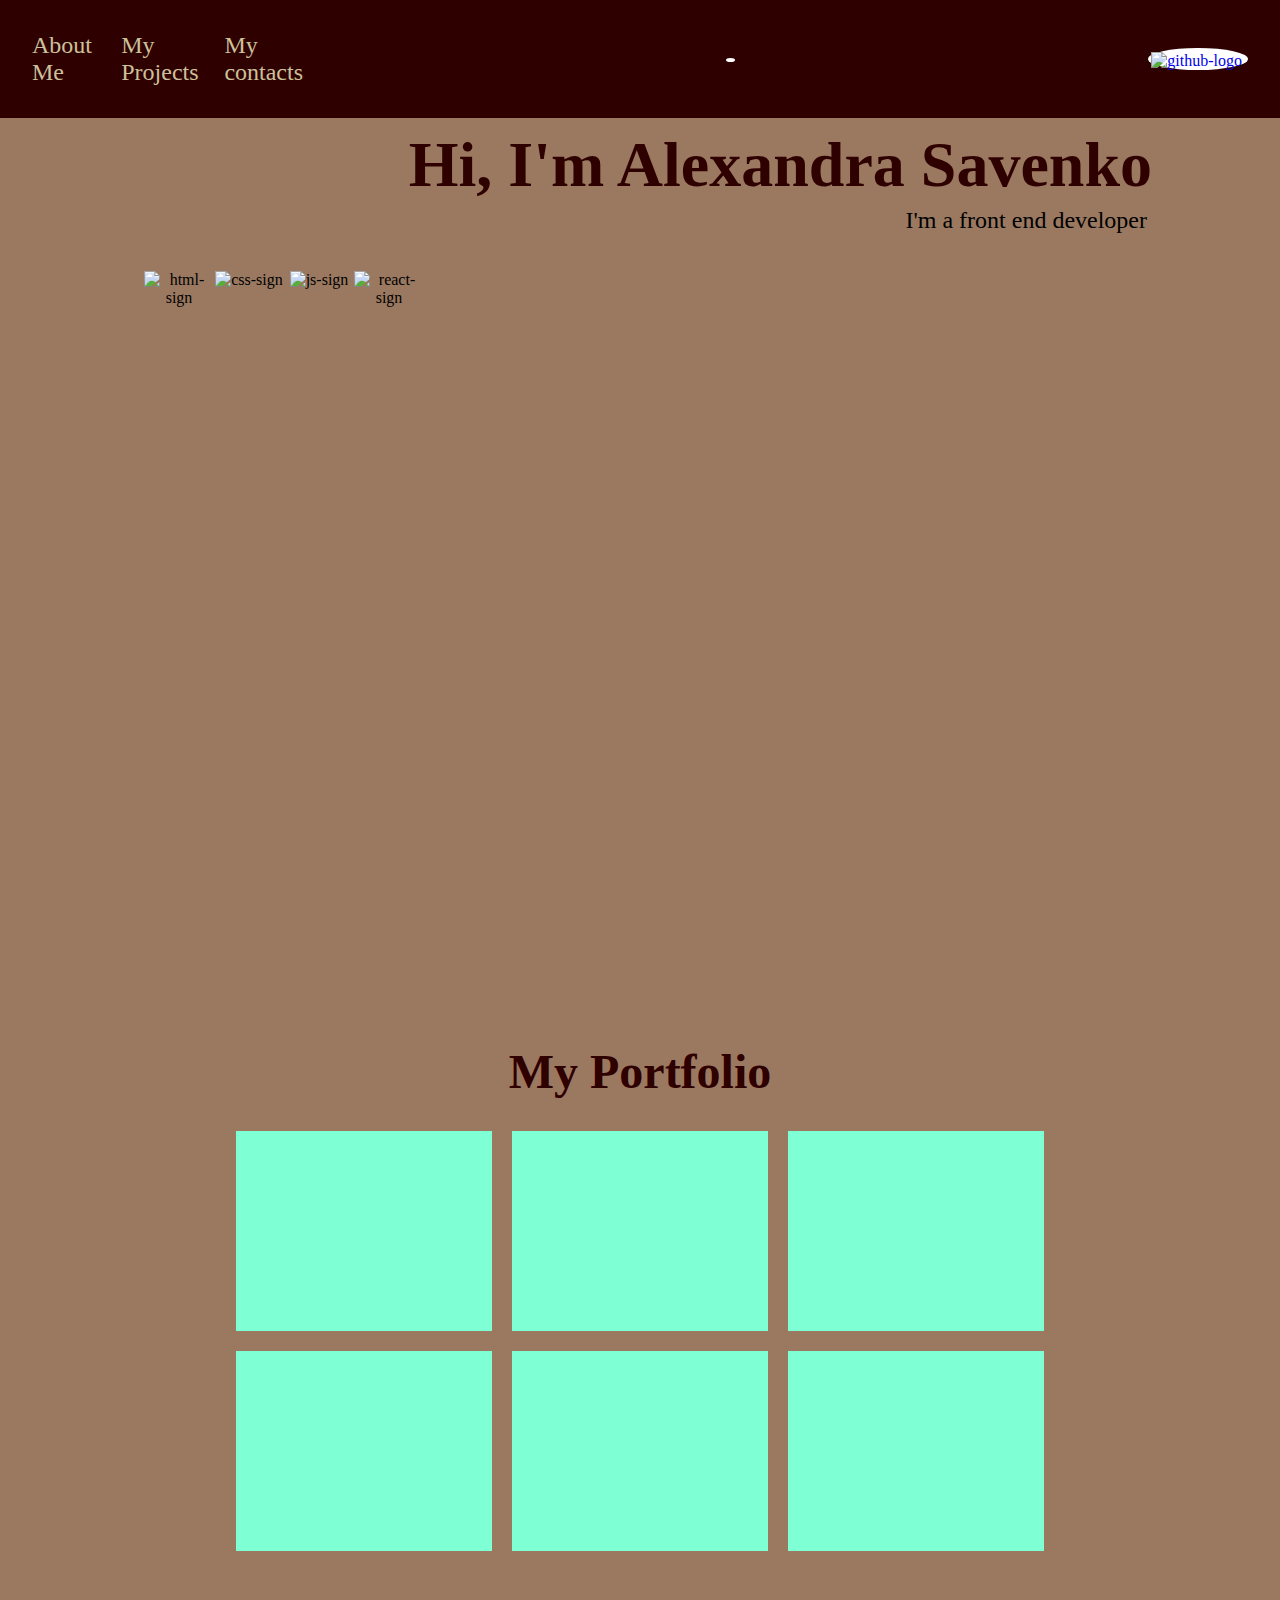
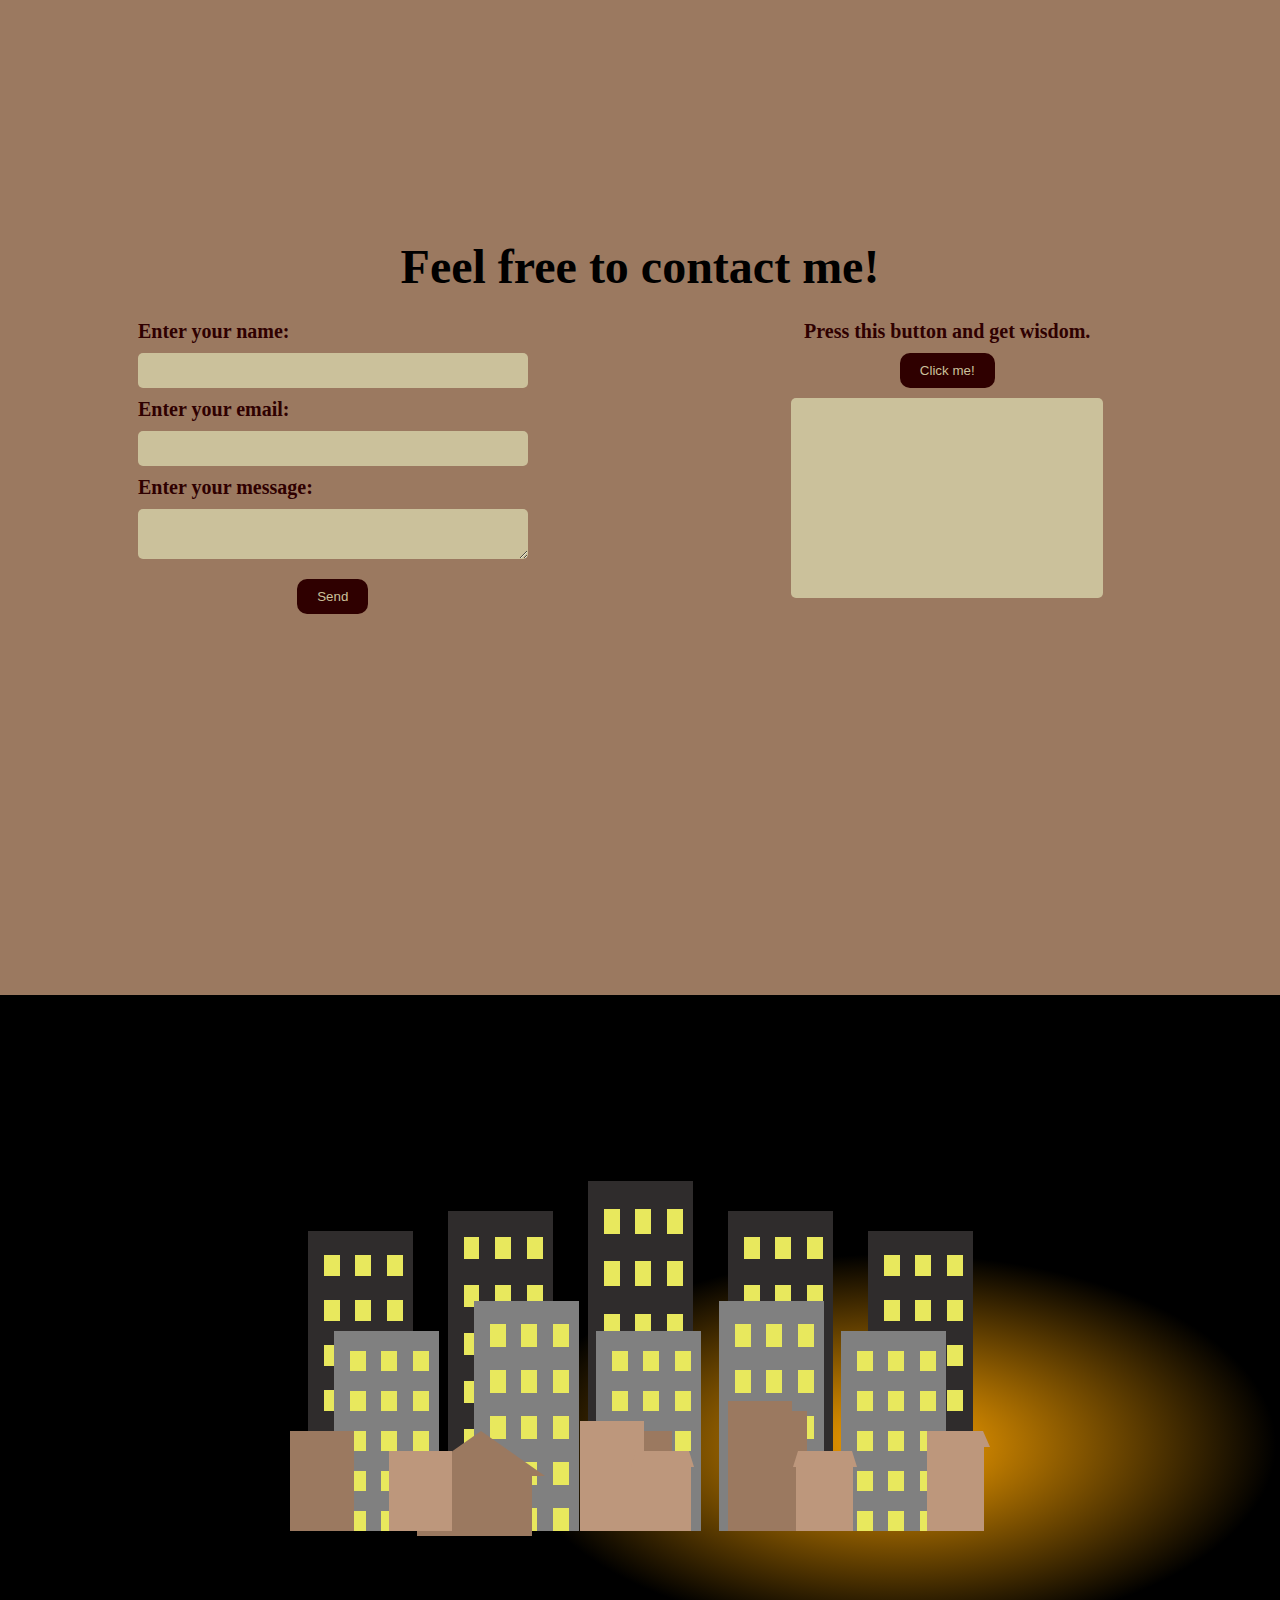
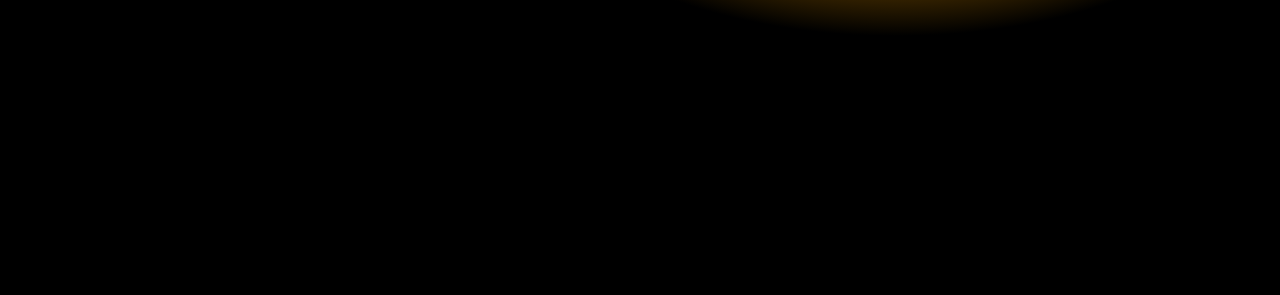
==== commit 3e54d5e2: "third section" ====
--- a/index.html
+++ b/index.html
@@ -4,8 +4,8 @@
     <meta charset="utf-8"/>
     <meta name="viewport" content="width=device-width, initial-scale=1.0"/>
     <title>My Portfolio</title>
-    <link rel="stylesheet" href="https://cdn.jsdelivr.net/npm/bootstrap@5.3.3/dist/css/bootstrap.min.css
-">
+    <!-- <link rel="stylesheet" href="https://cdn.jsdelivr.net/npm/bootstrap@5.3.3/dist/css/bootstrap.min.css
+"> -->
     <link rel="stylesheet" href="./styles.css"/>
 
   </head>
@@ -54,43 +54,81 @@
         </div>
               </section>
               <section id="projects">
-                <div class="container text-center">
+                <div class="container">
               <h2>My Portfolio</h2>
-              <div class="row">
-                <div class="col">
-                  <a id="profile-link" href="./SurveyFormPage/survey.html" target="_blank">
-                    Survey Form Project
-                  </a>
-                </div>
-                <div class="col">
-                  <a id="profile-link" href="./tributePage/tributePage.html" target="_blank">
-                    Tribute Page
+              <ul class="proj-list" id="proj-list">
+                <li>
+                  <div class="proj-info">
+                    <a id="profile-link" href="./SurveyFormPage/survey.html" target="_blank">
+                      Survey Form Project
                     </a>
-                </div>
-                <div class="col"><a id="profile-link" href="./TechnicalDocPage/techDoc.html" target="_blank">
-                  Technical Documentation Project
-                </a></div>
-              </div>
-              <div class="row">
-                <div class="col">
-                  <a id="profile-link" href="./ProductLandingPage/landing.html"target="_blank"> 
+                  </div>
+                  <div class="proj-img"></div>
+                </li>
+                <li>
+                  <div class="proj-info">
+                    <a id="profile-link" href="./tributePage/tributePage.html" target="_blank">
+                      Tribute Page
+                      </a>
+                  </div>
+                  <div class="proj-img"></div>
+                </li>
+                <li>
+                  <div class="proj-info"><a id="profile-link" href="./TechnicalDocPage/techDoc.html" target="_blank">
+                    Technical Documentation Project
+                  </a></div>
+                  <div class="proj-img"></div>
+                </li>
+                <li>
+                  <div class="proj-info"><a id="profile-link" href="./ProductLandingPage/landing.html"target="_blank"> 
                     Product Landing Project
-                  </a>
-                </div>
-                <div class="col">
-                  <a id="profile-link" href="./cashRegProj/cashReg.html" target="_blank">
+                  </a></div>
+                  <div class="proj-img"></div>
+                </li>
+                <li>
+                  <div class="proj-info">
+                    <a id="profile-link" href="./cashRegProj/cashReg.html" target="_blank">
                     Cash Regester Project
                    </a>
-                </div>
-                <div class="col">
-                  <a id="profile-link" href="./pokSearchPage/pokSearch.html" target="_blank">
-                    Pokemon Search Project
-                   </a>
-                </div>
-              </div>
+                  </div>
+                  <div class="proj-img"></div>
+                </li>
+                <li>
+                  <div class="proj-info">
+                    <a id="profile-link" href="./pokSearchPage/pokSearch.html" target="_blank">
+                      Pokemon Search Project
+                     </a>
+                  </div>
+                  <div class="proj-img"></div>
+                </li>
+              </ul>
+              <!-- end of section -->
               </div>
               </section>
               <section id="my-contacts">
+                <div class="container ">
+                  <h2>Feel free to contact me!</h2>
+                                    <div class="my-contacts">
+          <div class="contact-form">
+            <form action="">
+              <label for="name">Enter your name: </label>
+              <input id="name" type="text">
+              <label for="email">Enter your email: </label>
+              <input id="email" type="email">
+              <label for="message">Enter your message: </label>
+              <textarea name="" id="message"></textarea>
+
+              <button>Send</button>
+            </form>
+          </div>
+          <div class="get-wisdom">
+            <p>Press this button and get wisdom.</p>
+            <button>Click me!</button>
+            <div class="wisdom-wrap"><p></p></div>
+            
+          </div>
+        </div>
+                </div>
               </section>
     </main>
     <footer>
--- a/styles.css
+++ b/styles.css
@@ -15,11 +15,7 @@
     } 
     body{width: 100%;
     height: 100vh;
-    background: linear-gradient(
-      var(--flat-white),
-      var(--latte),
-      var(--cappuchino)
-    );
+    background-color: #9b7960;
     }
     section{
       height: 100vh;
@@ -116,24 +112,114 @@
      }
     
     #projects{
-       height: 100vh;
+       height: auto;
        }
        #projects h2{
         color: var(--chocolate);
        }
+       .proj-list{
+        display: flex;
+        flex-wrap: wrap;
+        justify-content: center;
+        gap: 20px;
+
+       }
+       #projects .proj-list li {
+        width: 20vw;
+        height: 200px;
+        position: relative;
+       }
+       .proj-info{
+        width: 100%;
+        height: 100%;
+        background-color: antiquewhite;
+        padding: 20px;
+       }
+       .proj-img{
+        width: 100%;
+        height: 100%;
+        background-color: aquamarine;
+        position: absolute;
+        top: 0;
+       }
+       .proj-img:hover{
+        display: none;
+       }
 #projects a{
+  font-size: 2em;
   color: var(--chocolate)
 }
     
-     /* #my-contacts{
-       background-color: black;
-       color: white;
-       height: 100vh;
-       width: 100%;
-     } */
-    
-
-    
+/* contact me section */
+.my-contacts {
+  width: 100%;
+  display: flex;
+  gap: 10%;
+}
+
+.contact-form{
+  width: 40%;
+  height: auto;
+  padding: 10px;
+}
+
+    .contact-form form{
+      display: flex;
+      flex-direction: column;
+      gap: 10px;
+    }
+    .contact-form form label{
+      display: block;
+      color: var(--chocolate);
+      font-size: 20px;
+      font-weight: 600;
+    }
+    .contact-form form input, .contact-form form textarea {
+      padding: 10px 20px;
+      background-color: var(--flat-white);
+      border: none;
+      border-radius: 5px;
+    }
+
+    .get-wisdom{
+      width: 40%;
+      height: auto;
+      padding: 10px;
+    }
+    .get-wisdom p{
+      text-align: center;
+      color: var(--chocolate);
+      font-weight: 600;
+      font-size: 20px;
+    }
+    .contact-form form button, .get-wisdom button {
+  display: block;
+  margin: 10px auto;
+  background-color: var(--chocolate);
+  color: var(--flat-white);
+  border: none;
+  padding: 10px 20px;
+  border-radius: 10px;
+
+    }
+    .wisdom-wrap{
+      width: 80%;
+      height: 200px;
+      background-color: #cbc19b;
+      margin: 0 auto;
+      border-radius: 5px;
+    }
+    @media screen and (max-width: 900px) {
+      .my-contacts {
+        flex-direction: column;
+      }
+      .contact-form{
+        width: 100%;
+      }
+      .get-wisdom{
+        width: 100%;
+      }
+    }
     footer{
      background: radial-gradient(
       ellipse at 70%,
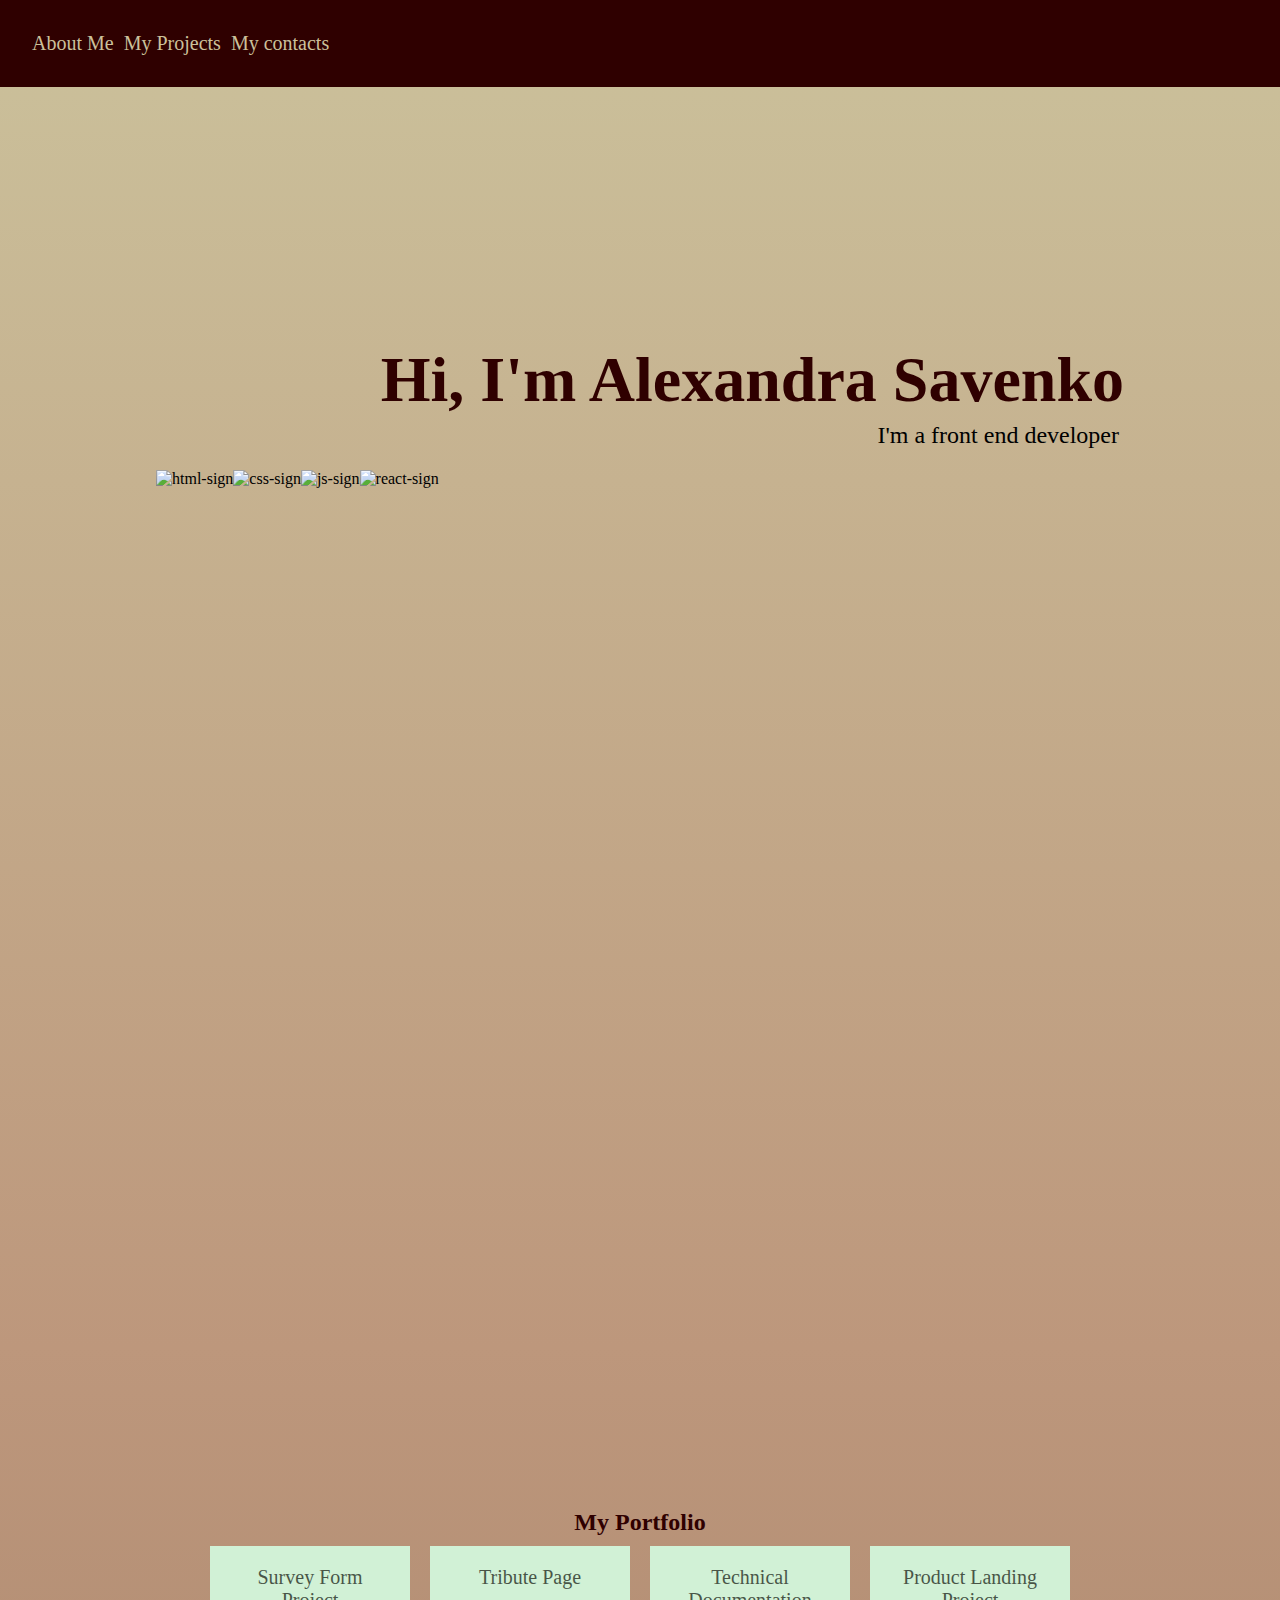
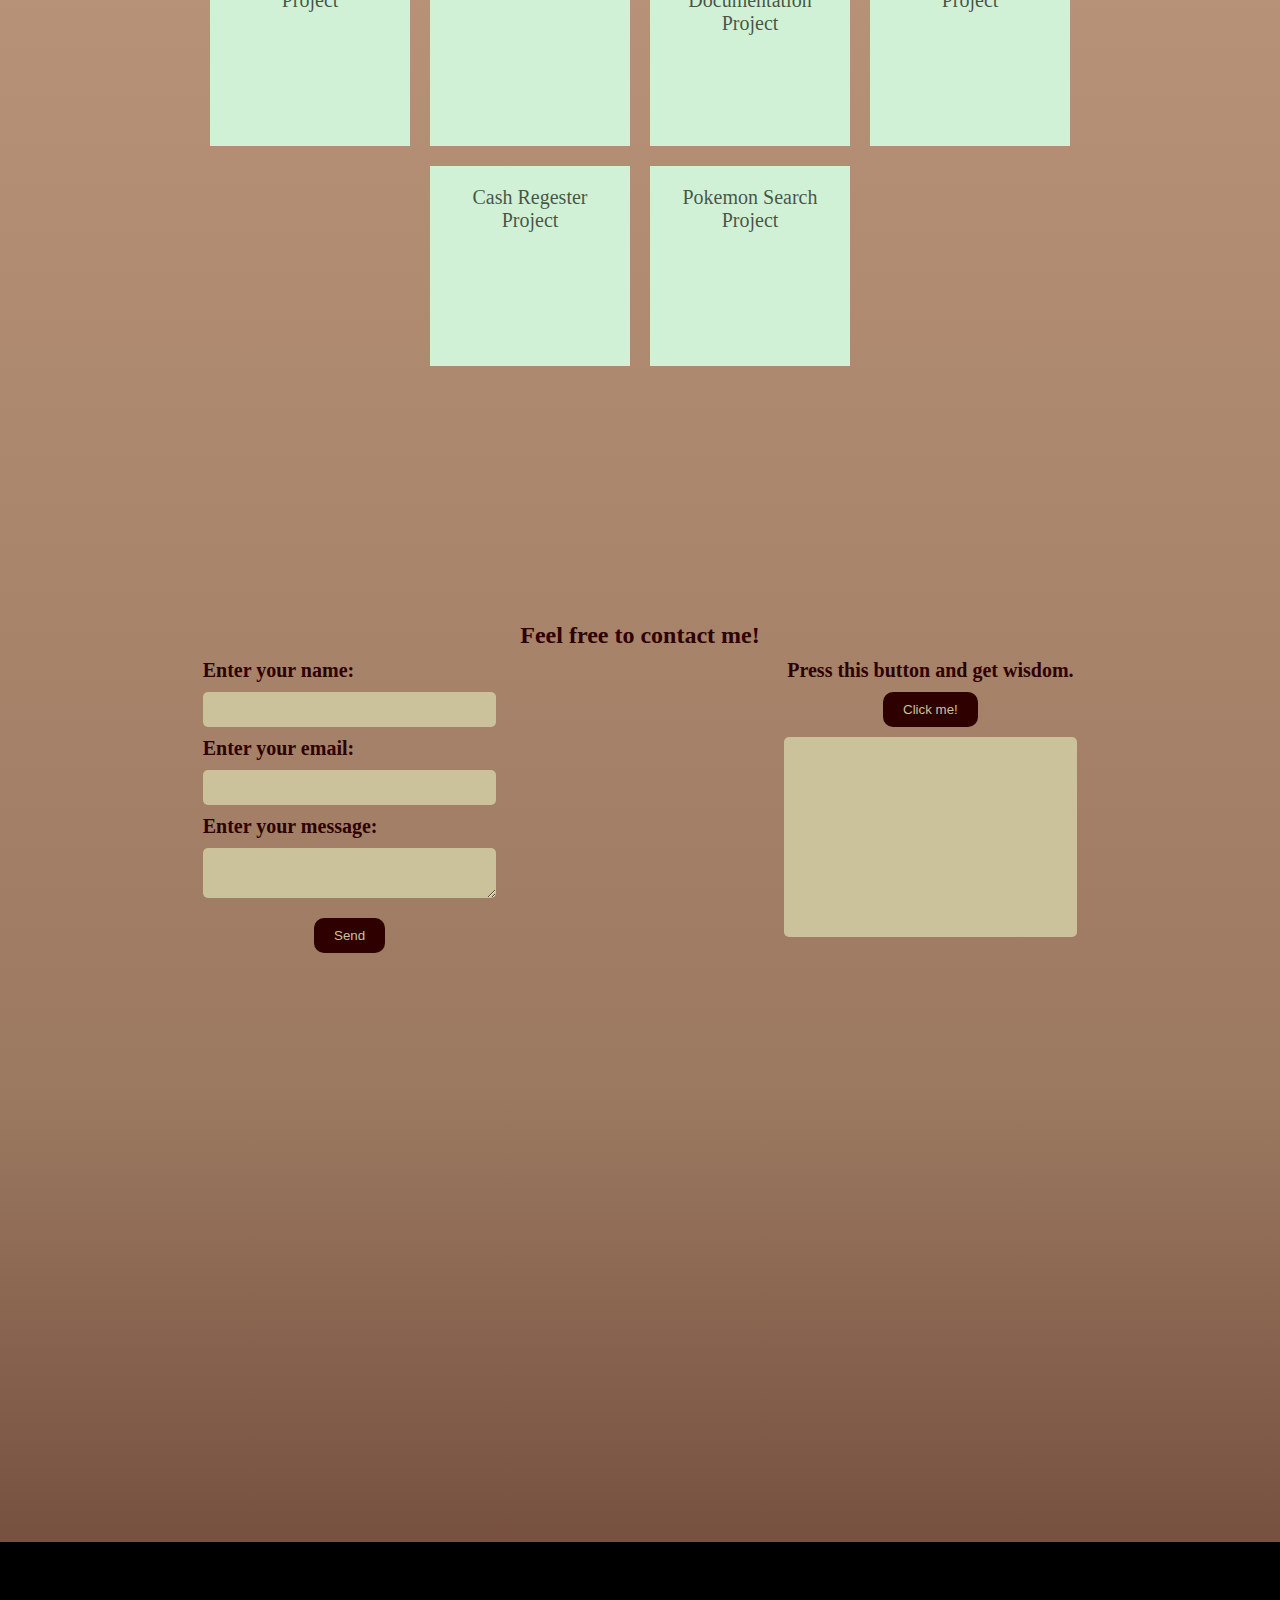
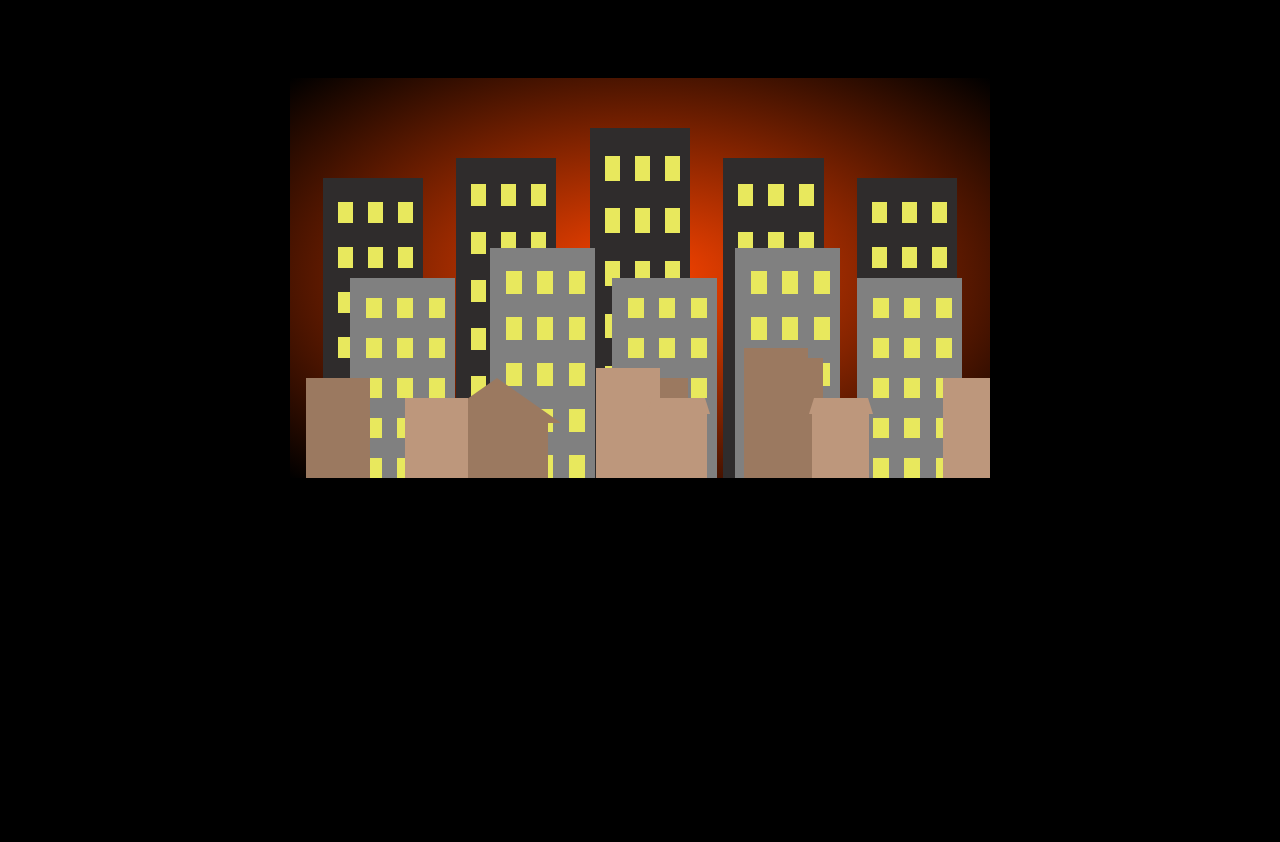
==== commit 0c1318c8: "css fixed" ====
--- a/index.html
+++ b/index.html
@@ -18,6 +18,7 @@
           <li><a href="#my-contacts">My contacts</a></li>
         </ul>
       </nav>
+<!--       
       <ul class="my-contacts">
         <li>
           <a href="https://ua.linkedin.com/">
@@ -29,7 +30,7 @@
          <li>
           <a href="+380977155733"><img class="phone" src="https://www.svgrepo.com/show/369484/phonecall-receive.svg" alt="github-logo"/></a>
                             </li>
-      </ul>
+      </ul> -->
     </header>
     <main>
       <section id="welcome-section">
@@ -132,7 +133,8 @@
               </section>
     </main>
     <footer>
-      <div class="city-container">
+      <div class="city-container container">
+        <div class="sky"></div>
         <div class="background">
         <div class="bb1 bb">
         </div>
--- a/styles.css
+++ b/styles.css
@@ -14,8 +14,14 @@
       --window-color: rgb(232, 232, 93);
     } 
     body{width: 100%;
-    height: 100vh;
-    background-color: #9b7960;
+    height: auto;
+    background: linear-gradient(
+      var(--flat-white),
+      var(--latte),
+      var(--cappuchino),
+      var(--chocolate)
+    );
+    /* background-color: #9b7960; */
     }
     section{
       height: 100vh;
@@ -25,16 +31,45 @@
     a{text-decoration: none;
     }
 
-     h2{
+    /* .container {
+      width: 90vw;
+      margin: 0 auto;
+    } */
+
+    .container {
+      width: 320px;
+      padding: 0 16px;
+      margin: 0 auto;
+      margin-top: 20%;
+    }
+    @media screen and (min-width: 768px) {
+      .container {
+        width: 768px;
+        padding-left: 16px;
+        padding-right: 16px;
+        margin-top: 40%;
+      }
+      
+    }
+    @media screen and (min-width: 1000px) {
+      .container {
+        width: 1000px;
+        padding-left: 16px;
+        padding-right: 16px;
+        margin-top: 20%;
+      }
+      
+    }
+     /* h2{
        font-size: 3rem;
        text-align: center;
        padding: 1rem 0;
-     }
+     } */
     header{
-      position: fixed;
-      top: 0;
+      /* position: fixed;
+      top: 0; */
      background-color: var(--chocolate);
-     width: 100%;
+     width: 100vw;
      padding: 1rem;
      z-index: 999;
 display: flex;
@@ -42,14 +77,17 @@
 align-items: center;
     }
 
+    .navbar{
+      width: 100%;
+    }
     .navbar ul{
       display: flex;
-    gap: 1rem;
-    justify-content: flex-end;
+      gap: 10px;
+    justify-content: flex-start;
     }
     .navbar a{
       color: var(--flat-white);
-      font-size: 1.5rem;
+      font-size: 20px;
     }
     .navbar a:hover{
       color: var(--orange);
@@ -63,12 +101,12 @@
     .my-contacts img{width: 40px;
     height: auto;}
     
-    .container ul{padding: 1rem;}
+    /* .container ul{padding: 1rem;}
     .container ul li{
       text-align: center;
       width: 70px;
       height: 70px;
-    }
+    } */
     li .github-logo, li .phone{
       background-color: white;
       border-radius: 50%;
@@ -80,10 +118,10 @@
       height: 100vh;
       /* background-color: var(--cappuchino); */
     }
-    .container{
+    /* .container{
       padding: 0 10%;
       position: relative;
-    }
+    } */
     #welcome-section h1{
         color: var(--chocolate);
       font-size: 3rem;
@@ -116,6 +154,9 @@
        }
        #projects h2{
         color: var(--chocolate);
+        text-align: center;
+        padding-top: 10px;
+        padding-bottom: 10px;
        }
        .proj-list{
         display: flex;
@@ -125,7 +166,7 @@
 
        }
        #projects .proj-list li {
-        width: 20vw;
+        width: 200px;
         height: 200px;
         position: relative;
        }
@@ -134,6 +175,7 @@
         height: 100%;
         background-color: antiquewhite;
         padding: 20px;
+        text-align: center;
        }
        .proj-img{
         width: 100%;
@@ -141,22 +183,29 @@
         background-color: aquamarine;
         position: absolute;
         top: 0;
+        opacity: 0.33;
        }
        .proj-img:hover{
         display: none;
        }
 #projects a{
-  font-size: 2em;
+  font-size: 20px;
   color: var(--chocolate)
 }
     
 /* contact me section */
+#my-contacts {
+  margin-bottom: 20px;
+}
 .my-contacts {
   width: 100%;
   display: flex;
   gap: 10%;
 }
-
+#my-contacts h2 {
+  color: var(--chocolate);
+  text-align: center;
+}
 .contact-form{
   width: 40%;
   height: auto;
@@ -167,6 +216,13 @@
       display: flex;
       flex-direction: column;
       gap: 10px;
+    }
+    @media screen and (min-width: 768px) {
+      .contact-form form {
+        width: 80%;
+        margin: 0 auto;
+      }
+      
     }
     .contact-form form label{
       display: block;
@@ -221,23 +277,30 @@
       }
     }
     footer{
-     background: radial-gradient(
+      background-color: var(--black);
+     /* background: radial-gradient(
       ellipse at 70%,
       orange,
       black 30%,
       black 100%
-     );
+     ); */
       height: 100vh;
       width: 100vw;
       padding: 10px;
     }
+
     .city-container{
+      overflow: hidden;
 margin: 10% auto; 
 width: 700px;
       height: 400px;
       position: relative;
-      
-    }
+      background: radial-gradient(
+        var(--orange),
+        var(--black)
+      );
+    }
+
     .background{
       width: 100%;
       height: 100%;
@@ -378,9 +441,9 @@
       height: 84%;
 background-color: var(--latte);    }
     @media only screen and (min-width: 900px){
-      .container{
+      /* .container{
       padding: 10%;
-    }
+    } */
     header{
         padding: 2rem;
     }
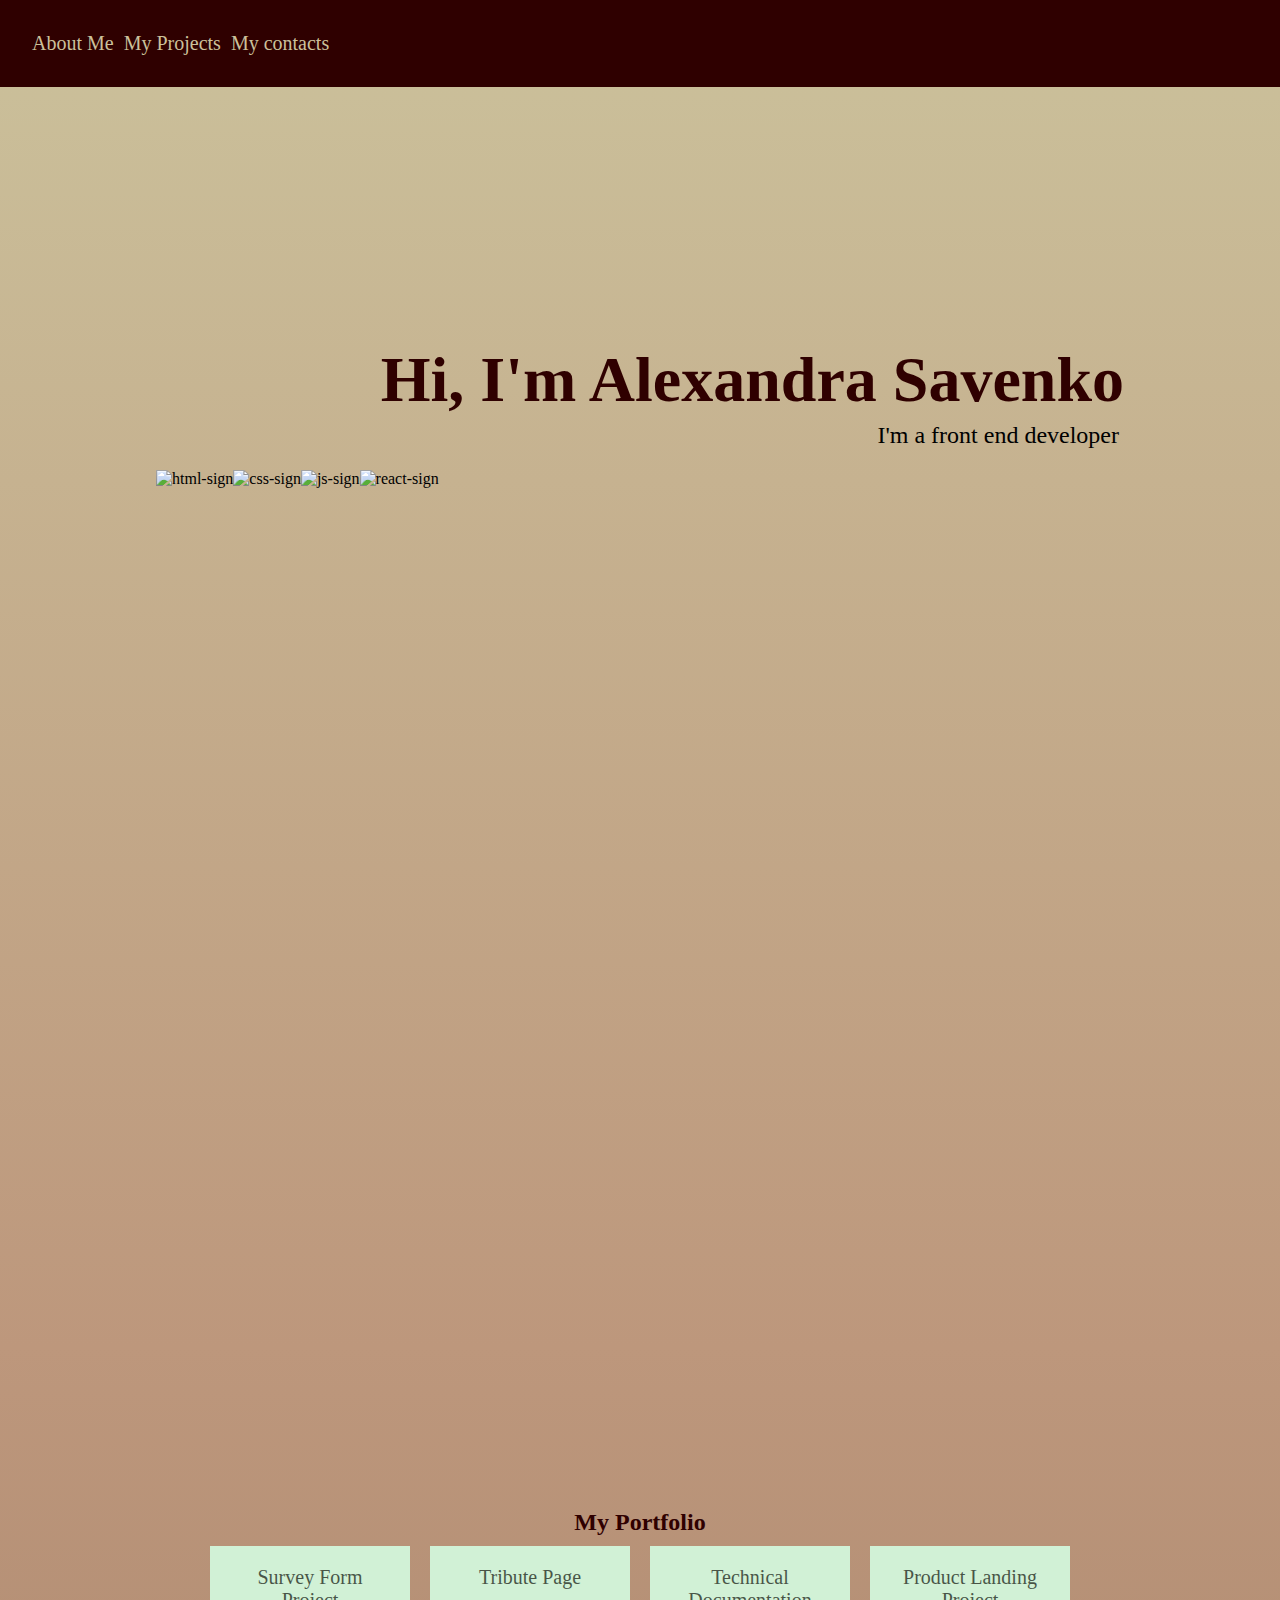
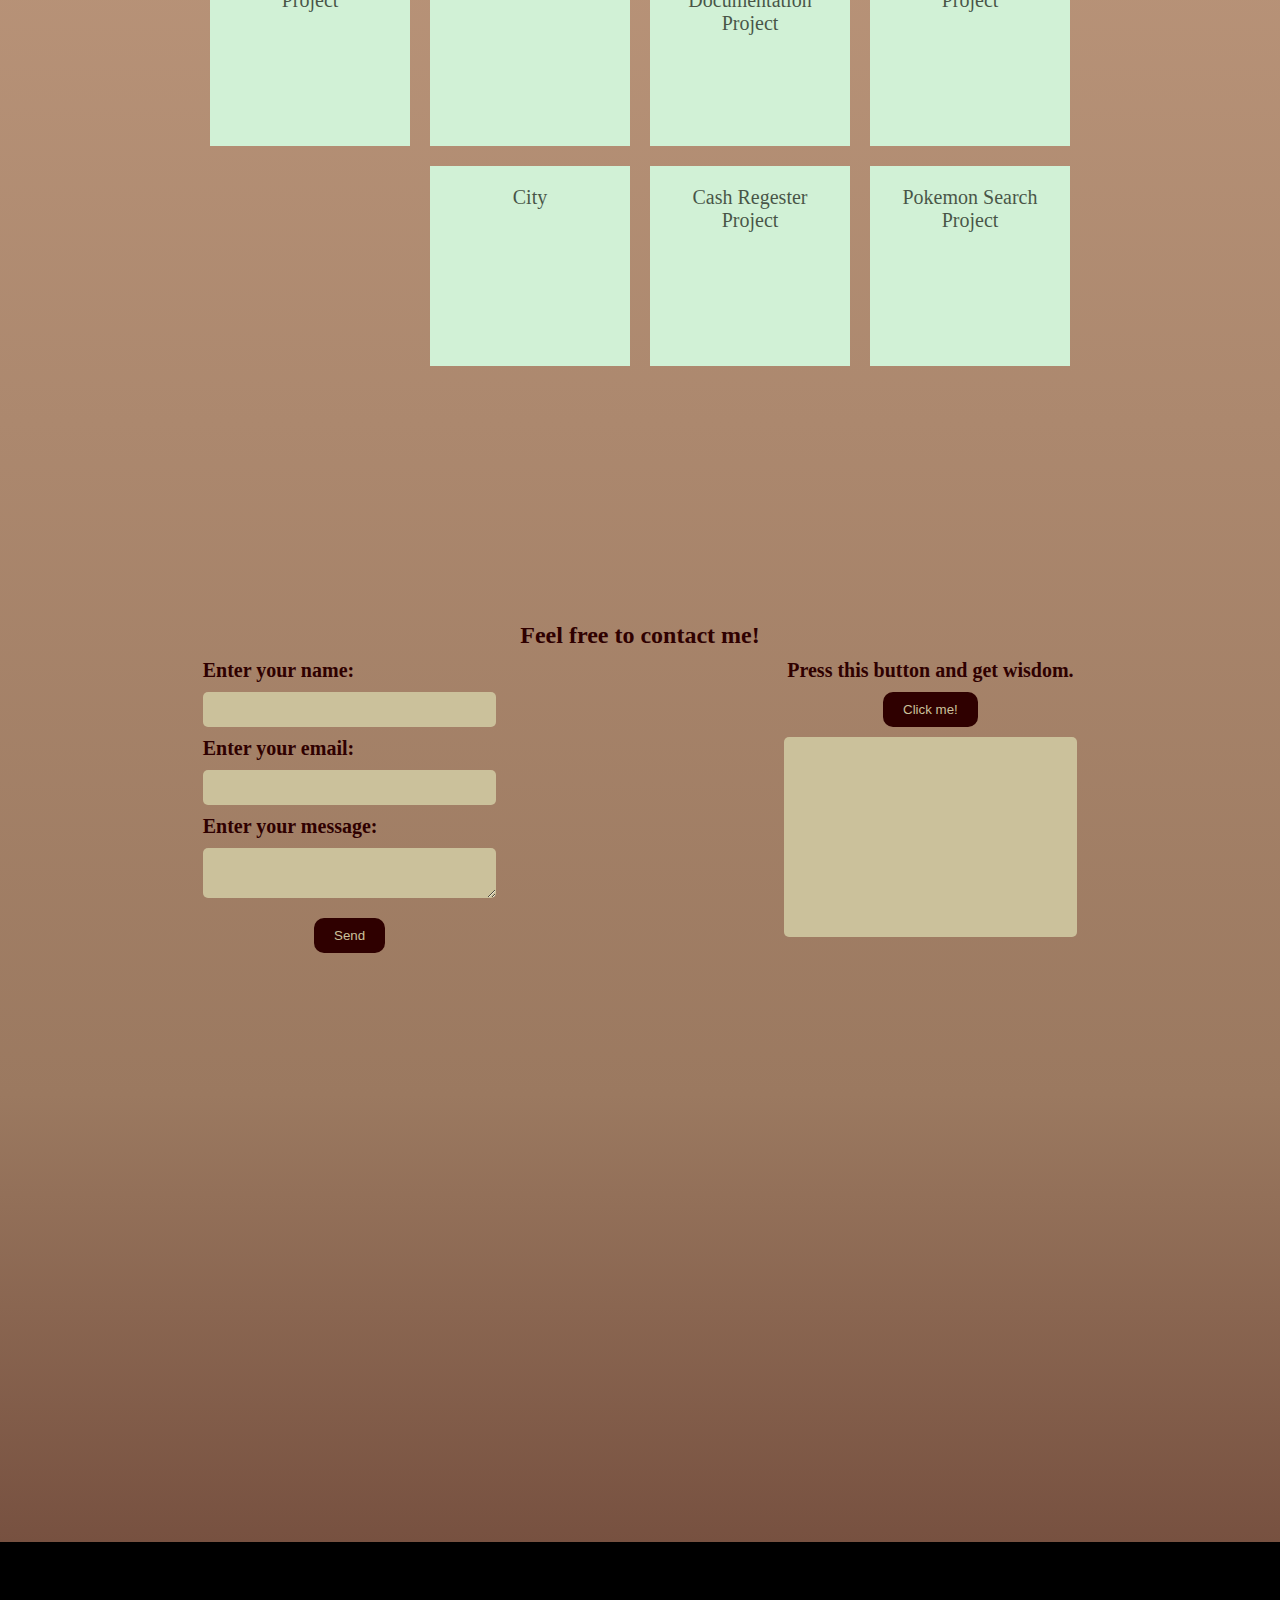
==== commit 40172f92: "city" ====
--- a/index.html
+++ b/index.html
@@ -87,6 +87,14 @@
                   <div class="proj-img"></div>
                 </li>
                 <li>
+                  <li>
+                    <div class="proj-info">
+                      <a id="profile-link" href="./city/city.html" target="_blank">
+City                       </a>
+                    </div>
+                    <div class="proj-img"></div>
+                  </li>
+                  <li>
                   <div class="proj-info">
                     <a id="profile-link" href="./cashRegProj/cashReg.html" target="_blank">
                     Cash Regester Project
@@ -102,6 +110,7 @@
                   </div>
                   <div class="proj-img"></div>
                 </li>
+                
               </ul>
               <!-- end of section -->
               </div>
@@ -124,8 +133,11 @@
           </div>
           <div class="get-wisdom">
             <p>Press this button and get wisdom.</p>
-            <button>Click me!</button>
-            <div class="wisdom-wrap"><p></p></div>
+            <button type="button" id="wisdom-btn">Click me!</button>
+            <div class="wisdom-wrap">
+              <p id="wisdom-quote"></p>
+            <p id="wisdom-author"></p>
+          </div>
             
           </div>
         </div>
@@ -133,61 +145,7 @@
               </section>
     </main>
     <footer>
-      <div class="city-container container">
-        <div class="sky"></div>
-        <div class="background">
-        <div class="bb1 bb">
-        </div>
-        <div class="bb2 bb">
-        </div>
-        <div class="bb3 bb">
-        </div>
-        <div class="bb4 bb">
-        </div>
-        <div class="bb5 bb">
-        </div>
-      </div>
-      <div class="foreground">
-        <div></div>
-        <div></div>
-        <div class="fb1 fb"></div>
-        <div></div>
-        <div class="fb2 fb"></div>
-        <div class="fb3 fb"></div>
-        <div class="fb4 fb"></div>
-        <div class="fb5 fb"></div>
-        <div></div>
-        <div></div>
-      </div>
-      <div class="first-line">
-        <div class="fbl1 flb fbl-noroof"></div>
-        <div class="fbl2 flb fbl-noroof"></div>
-        <div class="fbl3 flb">
-          <div class="fbl3a"></div>
-          <div class="fbl3b"></div>
-        </div>
-        <div class="fbl4 flb fbl-noroof"></div>
-        <div class="fbl5 flb fbl-noroof"></div>
-        <div class="fbl6 flb fbl-noroof">
-          
-        </div>
-        <div class="fbl7 flb">
-          <div class="fbl7a"></div>
-        <div class="fbl7b"></div>
-      </div>
-        <div class="fbl8 flb fbl-noroof">
-          
-        </div>
-        <div class="fbl9 flb">
-          <div class="fbl9a"></div>
-        <div class="fbl9b"></div>
-        </div>
-        <div class="fbl10 flb">
-          <div class="fbl10a"></div>
-        <div class="fbl10b"></div>
-        </div>
-      </div>
-      </div>
+     
     </footer>
     <script src="./script.js"></script>
     
--- a/styles.css
+++ b/styles.css
@@ -256,6 +256,7 @@
   border: none;
   padding: 10px 20px;
   border-radius: 10px;
+  cursor: pointer;
 
     }
     .wisdom-wrap{
@@ -289,157 +290,7 @@
       padding: 10px;
     }
 
-    .city-container{
-      overflow: hidden;
-margin: 10% auto; 
-width: 700px;
-      height: 400px;
-      position: relative;
-      background: radial-gradient(
-        var(--orange),
-        var(--black)
-      );
-    }
-
-    .background{
-      width: 100%;
-      height: 100%;
-      display: flex;
-      align-items: flex-end;
-      justify-content: space-around;
-    }
     
-    .bb{
-      width: 15%;
-      height: 300px;
-      background-color: var(--dark-grey);
-      background: repeating-linear-gradient(
-        90deg,
-        var(--dark-grey),
-        var(--dark-grey) 15%,
-        transparent 15%,
-        transparent 30%
-      ),
-      repeating-linear-gradient(
-        var(--dark-grey),
-        var(--dark-grey) 8%,
-        var(--window-color) 8%,
-        var(--window-color) 15%
-
-      )
-    }
-    .window{
-      width: 15%;
-      height: 20px;
-      background-color: var(--window-color);
-    }
-    .bb2, .bb4 {
-      height: 320px;
-    }
-    .bb3{
-      height: 350px;;
-    }
-    .foreground, .first-line {
-      width: 100%;
-      height: 100%;
-      position: absolute;
-      top: 0;
-      display: flex;
-      align-items: flex-end;
-      justify-content: space-around;
-    }
-    .fb{
-      width: 15%;
-      height: 200px;
-      background-color: grey;
-      background: repeating-linear-gradient(
-        90deg,
-        var(--grey),
-        var(--grey) 15%,
-        transparent 15%,
-        transparent 30%
-      ),
-      repeating-linear-gradient(
-        var(--grey),
-        var(--grey) 10%,
-        var(--window-color) 10%,
-        var(--window-color) 20%
-
-      )
-    }
-    .fb2, .fb4{
-      height: 230px;
-    }
-    
-    .flb{
-      width: 20%;
-      height: 100px;
-      
-    }
-    .fbl-noroof{
-      background-color: var(--cappuchino);
-    }
-    .fbl2{
-      position: relative;
-      left: 5%;
-      height: 80px;
-      background-color: #bd977c;
-    }
-    .fbl3a{
-      border-bottom: 5vh solid var(--cappuchino); 
-      border-left: 5vw solid transparent;
-      border-right: 5vw solid transparent;
-    }
-    .fbl3b{
-      width: 90%;
-      height: 60%;
-      background-color: var(--cappuchino);
-    }
-    .fbl4{
-      position: relative;
-      left: 5%;
-      height: 110px;
-      background-color: #bd977c;
-    }
-    .fbl6{
-      height: 130px;
-      position: relative;
-      left: 8%;
-    }
-    .fbl7{
-      position: relative;
-      right: 15%;
-      height: 80px;
-    }
-    .fbl7a, .fbl9a{
-   
-      border-bottom: 16px solid var(--latte);
-      border-left: 5px solid transparent;
-      border-right: 5px solid transparent;
-    }
-    .fbl7b, .fbl9b{
-      width: 90%;
-      height: 80%;
-      margin: 0 auto;
-      background-color: var(--latte);
-    }
-    .fbl8{
-      position: relative;
-      right: 8%;
-      height: 120px;
-    }
-    .fbl9{
-      position: relative;
-      right: 10%;
-      height: 80px;
-    }
-    .fbl10a{ border-bottom: 16px solid var(--latte);
-      border-right: 7px solid transparent;
-      }
-    .fbl10b{
-      width: 90%;
-      height: 84%;
-background-color: var(--latte);    }
     @media only screen and (min-width: 900px){
       /* .container{
       padding: 10%;
